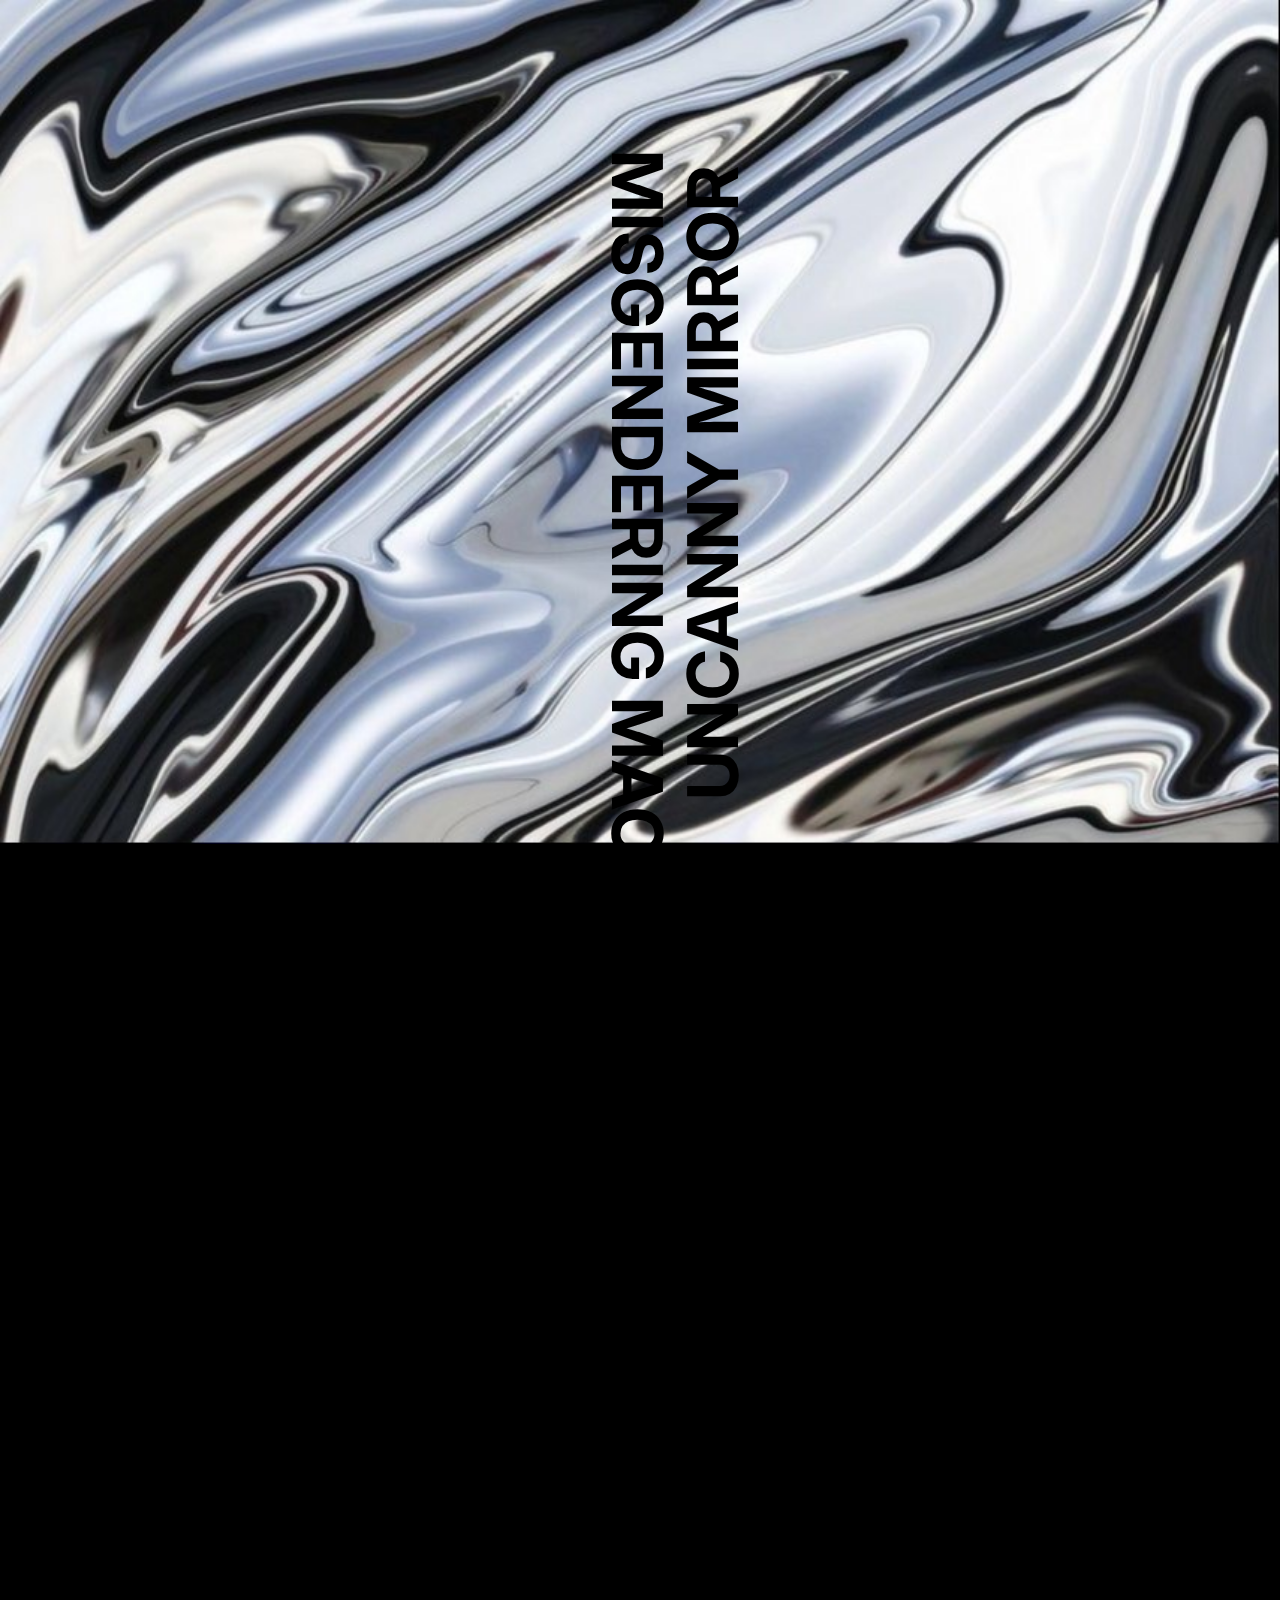
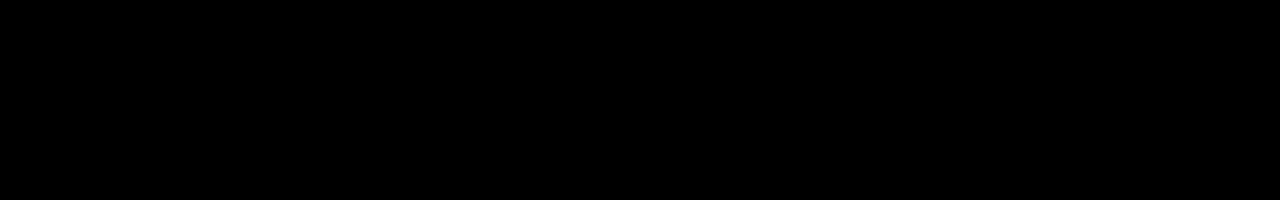
==== index.html @ ec5fb55e "nacha" ====
<!DOCTYPE html>
<html>
<head>
	<meta charset="utf-8">
	<title>M02-G02</title>
	<link rel="stylesheet" href="style.css">
	<link rel="preconnect" href="https://fonts.googleapis.com">
	<link rel="preconnect" href="https://fonts.gstatic.com" crossorigin>
	<link href="https://fonts.googleapis.com/css2?family=Inter:wght@800&display=swap" rel="stylesheet">
</head>

<body>
	
<header>
<div class="portada">
	<h1 class="rotate1" id="UNCANNY-MIRROR">UNCANNY MIRROR</h1>
	<h1 class="rotate2" id="MISGENDERING-MACHINES">MISGENDERING MACHINES</h1>
</div>
</header>
<main>

<div class="cuerpo1"></div>

</main>
<footer>
	
</footer>
</body>

</html>
---- style.css ----
* {
	margin: 0;
	padding: 0;
	box-sizing: border-box;
	background-color:black;
}

.video-fondo {
  position: fixed;
  top: 0;
  left: 0;
  width: 100%;
  height: 100%;
  object-fit: cover;
  z-index: -1;
}

.portada {
	width: 100%;
	position: relative;
	height: 150vh;
	background-image: url("img/fondo.jpg");
    background-attachment: fixed;
    background-repeat: no-repeat;
    background-size: 100%;
}

.portada h1 {
	padding: 30px;
	font-family: 'Inter', sans-serif;
	font-size: 70px;
	position: absolute;
	top: 50%;
	left: 50%;
	transform: translate(-50%, -50%);
	white-space: nowrap;
	writing-mode: vertical-rl;
	color: black;
	background-color: transparent;
}

.rotate1 {
	padding-left:40px;
}

#UNCANNY-MIRROR{
	transform: rotate(-180deg);
	text-align: right;
	top: 10%;
	left: 50%;
}

.rotate2 {
	padding-right:100px;
	}

#MISGENDERING-MACHINES{
	top: 45%;
	left: 50%;
	display: flex;
	flex-direction: column;
	padding-left:0px;
	padding-right:5px;
}

.cuerpo1 {
	width:auto;
	height:50vh;
}
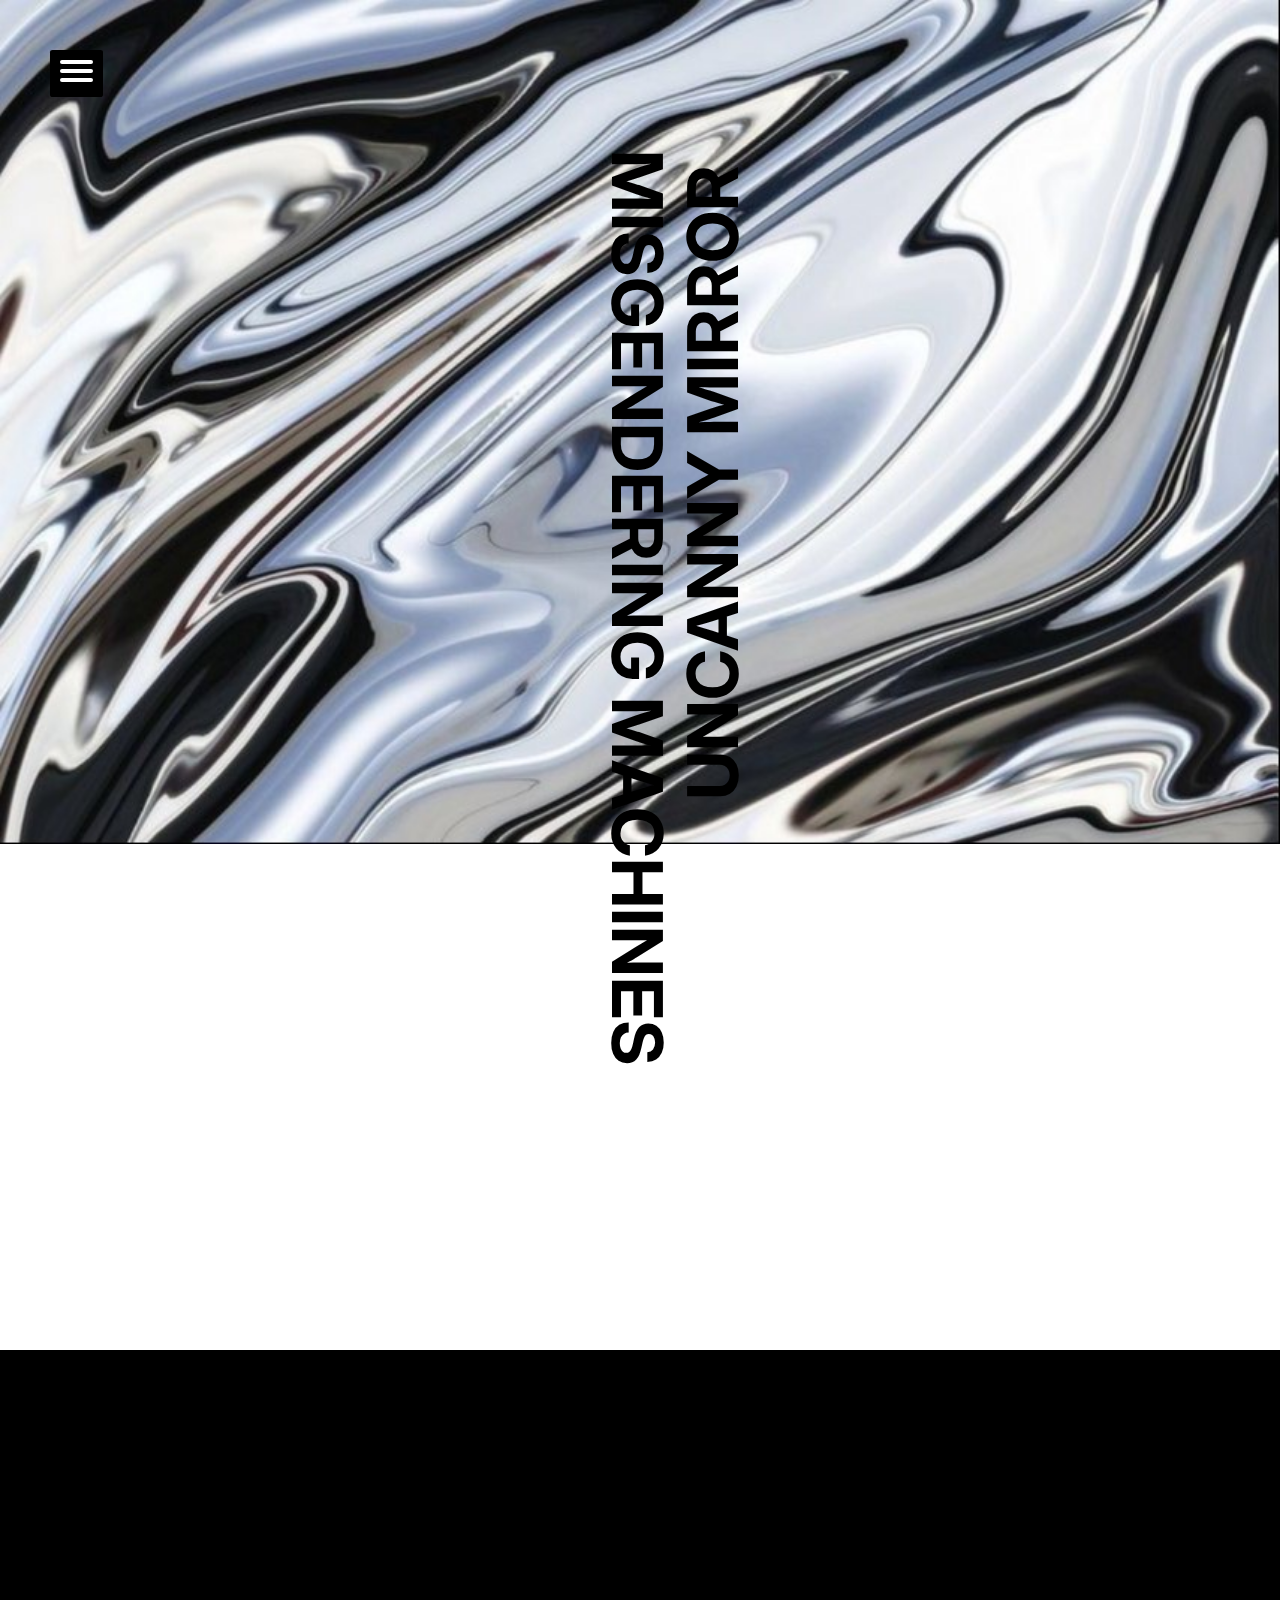
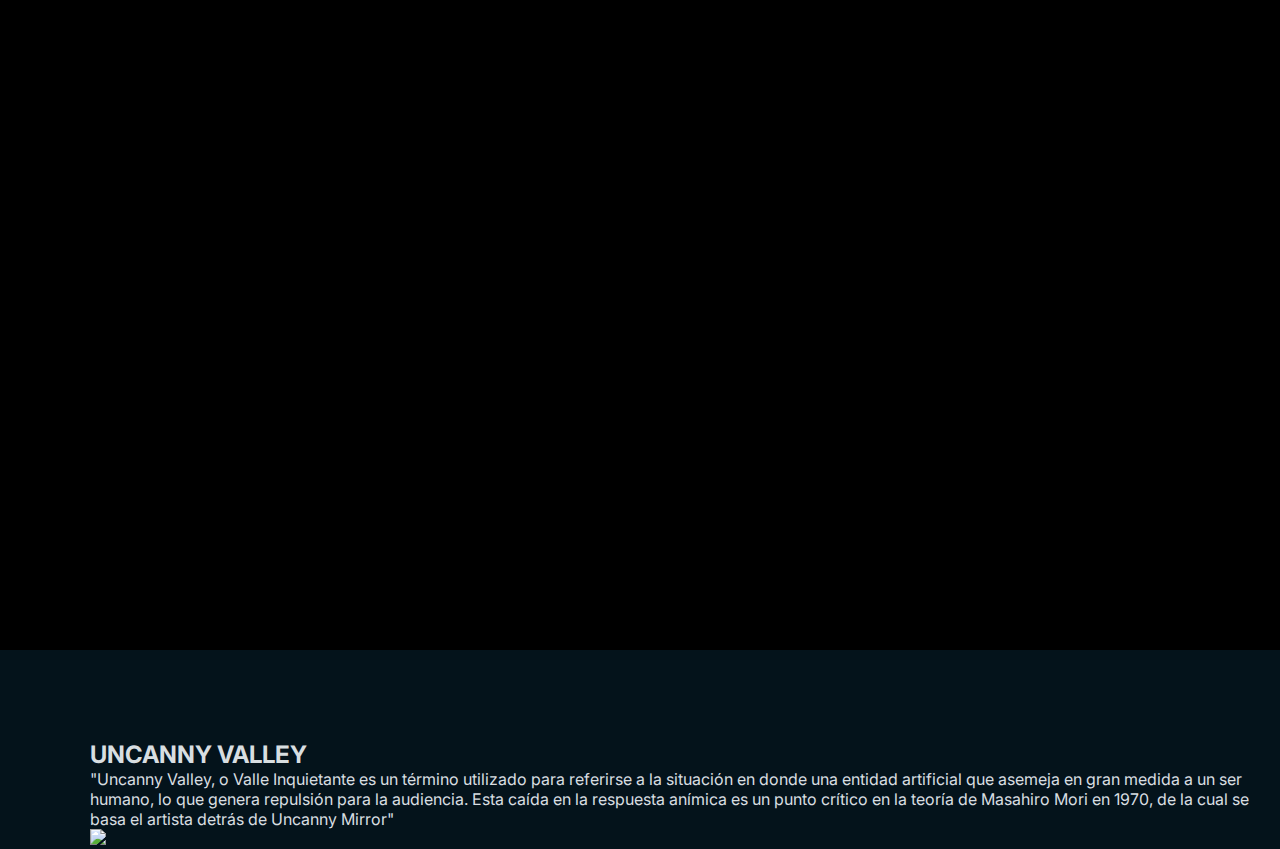
==== commit 900eb68f: "Magdalena Mira" ====
--- a/index.html
+++ b/index.html
@@ -10,17 +10,64 @@
 </head>
 
 <body>
-	
+	<!--    Made by Erik Terwan    -->
+<!--   24th of November 2015   -->
+<!--        MIT License        -->
+<nav role="navigation">
+  <div id="menuToggle">
+    <!--
+    A fake / hidden checkbox is used as click reciever,
+    so you can use the :checked selector on it.
+    -->
+    <input type="checkbox" />
+    
+    <!--
+    Some spans to act as a hamburger.
+    
+    They are acting like a real hamburger,
+    not that McDonalds stuff.
+    -->
+    <span></span>
+    <span></span>
+    <span></span>
+    
+    <!--
+    Too bad the menu has to be inside of the button
+    but hey, it's pure CSS magic.
+    -->
+    <ul id="menu">
+      <a href="#"><li>Home</li></a>
+      <a href="#"><li>About</li></a>
+      <a href="#"><li>Info</li></a>
+      <a href="#"><li>Contact</li></a>
+      <a href="https://erikterwan.com/" target="_blank"><li>Show me more</li></a>
+    </ul>
+  </div>
+</nav>
 <header>
 <div class="portada">
 	<h1 class="rotate1" id="UNCANNY-MIRROR">UNCANNY MIRROR</h1>
 	<h1 class="rotate2" id="MISGENDERING-MACHINES">MISGENDERING MACHINES</h1>
 </div>
+
+<div class="contenedor-video">
+  <iframe src="https://player.vimeo.com/video/336559940?h=6530c569d2" frameborder="0" allow="autoplay; fullscreen; picture-in-picture" allowfullscreen id="videoabajoportada"></iframe>
+  <p><a href="https://vimeo.com/336559940"></a><a href="https://vimeo.com/onkaos"></a><a href="https://vimeo.com"></a></p>
+</div>
+
 </header>
 <main>
 
 <div class="cuerpo1"></div>
 
+<div class="uncannyvalley">
+  <h2>UNCANNY VALLEY</h2>
+  <p> "Uncanny Valley, o Valle Inquietante es un término utilizado para referirse a la situación en donde una entidad artificial que asemeja en gran medida a un ser humano, lo que genera repulsión para la audiencia. Esta caída en la respuesta anímica es un punto crítico en la teoría de Masahiro Mori en 1970, de la cual se basa el artista detrás de Uncanny Mirror"</p>
+
+
+<img src="C:\Users\Hogar\Desktop\m02-g2\img/graf.png">
+</div>
+  
 </main>
 <footer>
 	
--- a/style.css
+++ b/style.css
@@ -2,17 +2,176 @@
 	margin: 0;
 	padding: 0;
 	box-sizing: border-box;
-	background-color:black;
-}
-
-.video-fondo {
+	width:auto;
+	height:auto;
+}
+
+/*
+ * Made by Erik Terwan
+ * 24th of November 2015
+ * MIT License
+ *
+ *
+ * If you are thinking of using this in
+ * production code, beware of the browser
+ * prefixes.
+ */
+
+body
+{
+  
+  /* make it look decent enough */
+  font-family: 'Inter', sans-serif;
+  padding:0px;
+  margin:0px;
+}
+
+#menuToggle
+{
+  display: block;
   position: fixed;
-  top: 0;
-  left: 0;
-  width: 100%;
-  height: 100%;
-  object-fit: cover;
-  z-index: -1;
+  background-color: black;
+  padding:10px;
+  border-radius: 5%;
+  top: 50px;
+  left: 50px;
+  
+  z-index: 1;
+  
+  -webkit-user-select: none;
+  user-select: none;
+}
+
+#menuToggle a
+{
+  text-decoration: none;
+  color: #232323;
+  
+  transition: color 0.3s ease;
+}
+
+#menuToggle a:hover
+{
+  color: tomato;
+}
+
+
+#menuToggle input
+{
+  display: block;
+  width: 40px;
+  height: 32px;
+  position: absolute;
+  top: -7px;
+  left: -5px;
+  
+  cursor: pointer;
+  
+  opacity: 0; /* hide this */
+  z-index: 2; /* and place it over the hamburger */
+  
+  -webkit-touch-callout: none;
+}
+
+/*
+ * Just a quick hamburger
+ */
+#menuToggle span
+{
+  display: block;
+  width: 33px;
+  height: 4px;
+  margin-bottom: 5px;
+  position: relative;
+  
+  background: white;
+  border-radius: 3px;
+  
+  z-index: 1;
+  
+  transform-origin: 4px 0px;
+  
+  transition: transform 0.5s cubic-bezier(0.77,0.2,0.05,1.0),
+              background 0.5s cubic-bezier(0.77,0.2,0.05,1.0),
+              opacity 0.55s ease;
+}
+
+#menuToggle span:first-child
+{
+  transform-origin: 0% 0%;
+}
+
+#menuToggle span:nth-last-child(2)
+{
+  transform-origin: 0% 100%;
+}
+
+/* 
+ * Transform all the slices of hamburger
+ * into a crossmark.
+ */
+#menuToggle input:checked ~ span
+{
+  opacity: 1;
+  transform: rotate(45deg) translate(-2px, -1px);
+  background: white;
+}
+
+/*
+ * But let's hide the middle one.
+ */
+#menuToggle input:checked ~ span:nth-last-child(3)
+{
+  opacity: 0;
+  transform: rotate(0deg) scale(0.2, 0.2);
+}
+
+/*
+ * Ohyeah and the last one should go the other direction
+ */
+#menuToggle input:checked ~ span:nth-last-child(2)
+{
+  transform: rotate(-45deg) translate(0, -1px);
+}
+
+/*
+ * Make this absolute positioned
+ * at the top left of the screen
+ */
+
+#menu
+{
+  position: absolute;
+  width: 500px;
+  height:auto;
+  margin: -100px 0 0 -60px;
+  padding: 50px;
+  padding-top: 125px;
+  
+  background: black;
+  list-style-type: none;
+  -webkit-font-smoothing: antialiased;
+  /* to stop flickering of text in safari */
+  
+  transform-origin: 0% 0%;
+  transform: translate(-100%, 0);
+  
+  transition: transform 0.5s cubic-bezier(0.77,0.2,0.05,1.0);
+}
+
+#menu li
+{
+  padding: 10px 0;
+  font-size: 22px;
+  color:white;
+}
+
+/*
+ * And let's slide it in from the left
+ */
+#menuToggle input:checked ~ ul
+{
+  transform: none;
 }
 
 .portada {
@@ -65,5 +224,35 @@
 
 .cuerpo1 {
 	width:auto;
-	height:50vh;
+	height:100vh;
+	background-color:black;
+}
+
+.contenedor-video {
+  margin-top: 49.5%;
+  position: absolute;
+  top: 50%;
+  left: 0;
+  width: 100%;
+  height: 100%;
+  overflow: hidden;
+}
+.contenedor-video iframe {
+  position: absolute;
+  width: 100%;
+  height: 100%;
+}
+
+.uncannyvalley {
+  background-color: #04131B;
+  float: left;
+  position: relative;
+  padding-left: 90px;
+  padding-top: 90px;
+  padding-right: 0px;
+  color: #D8DEE1;
+}
+.uncannyvaley img {
+  position: absolute;
+margin-left: 300px;
 }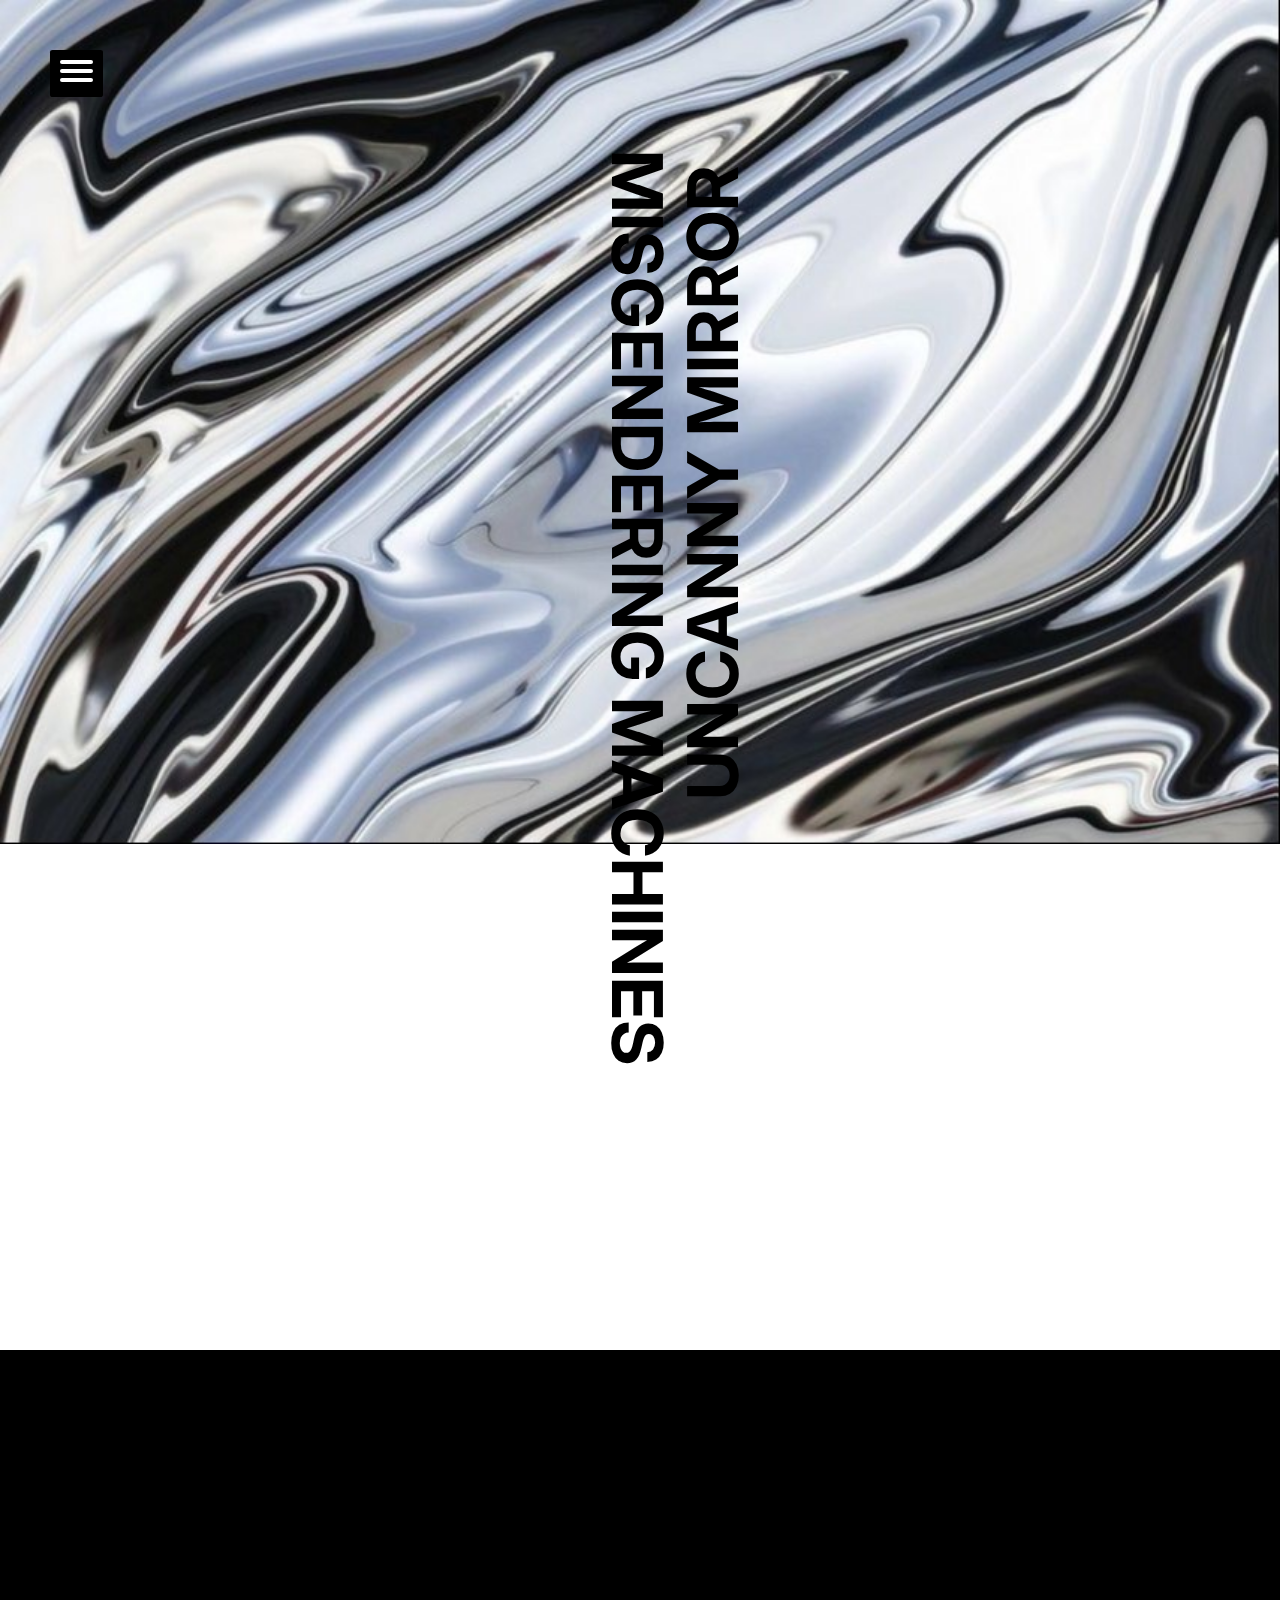
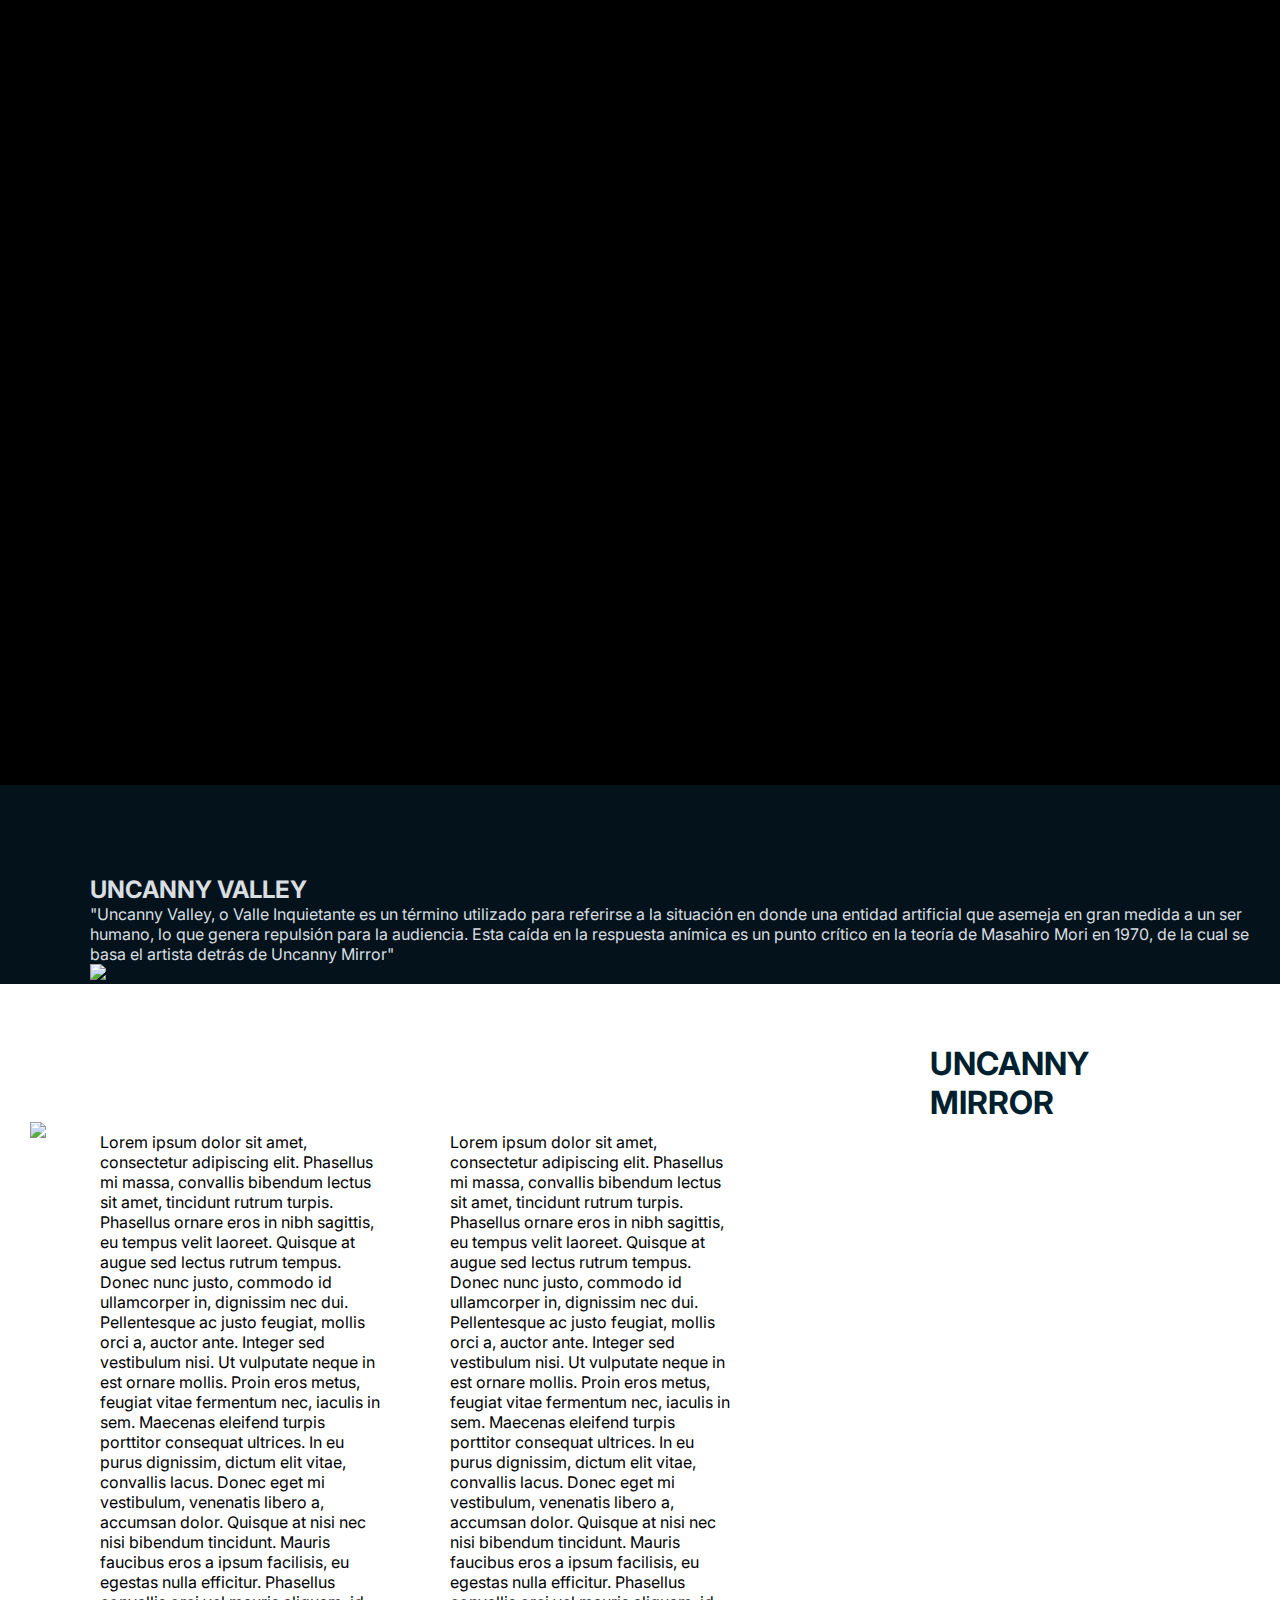
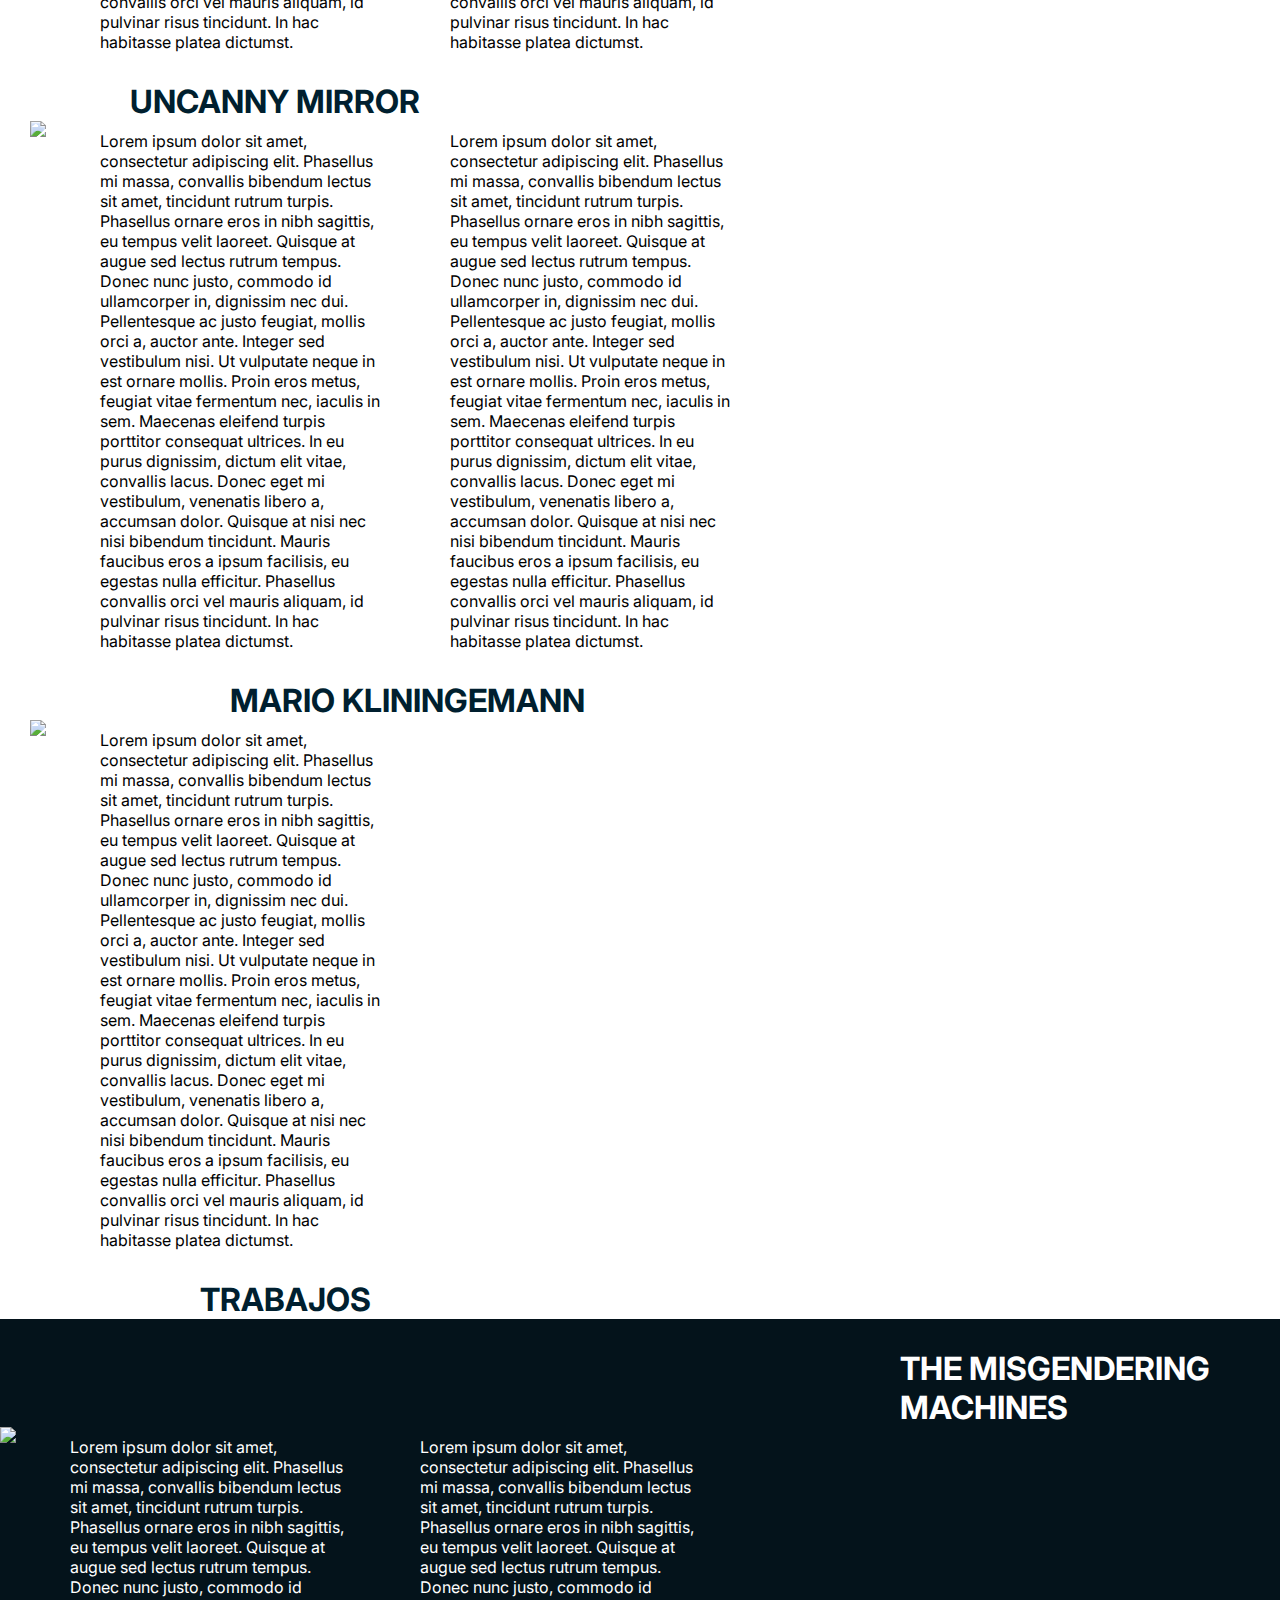
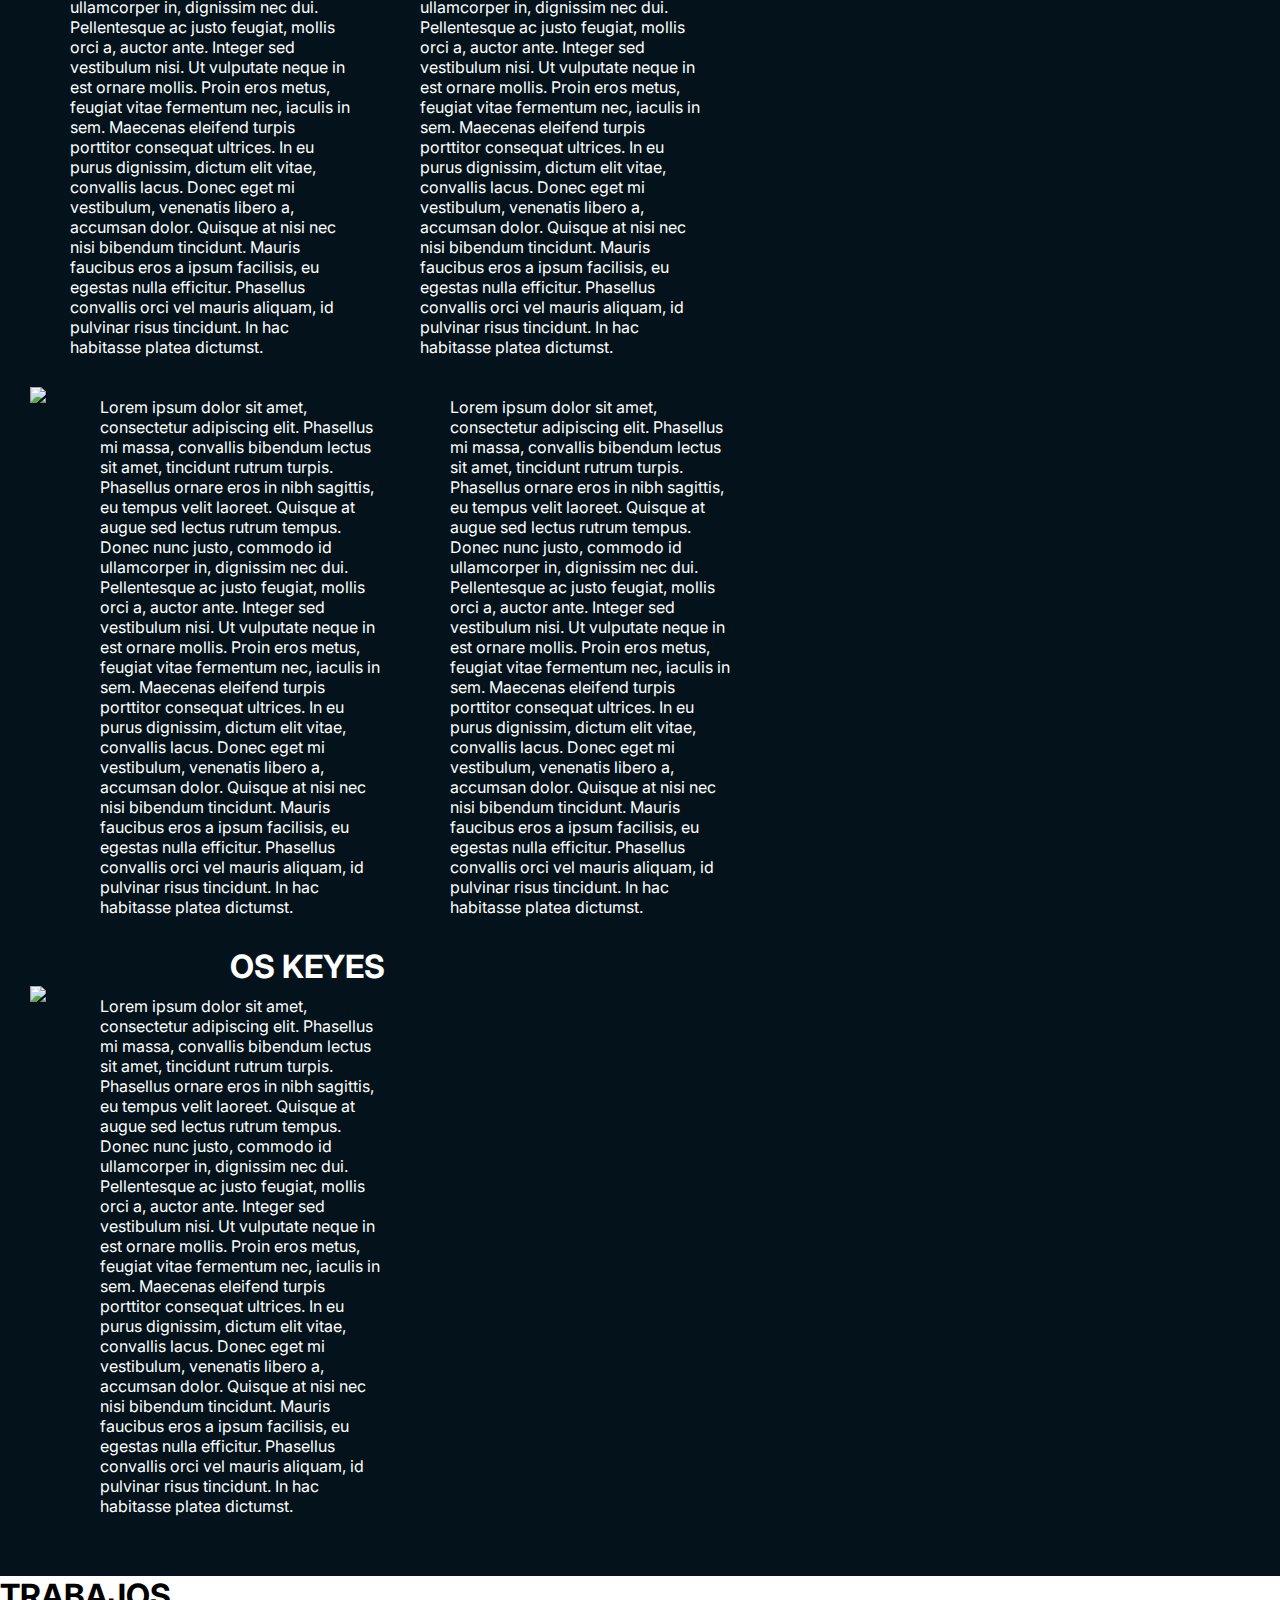
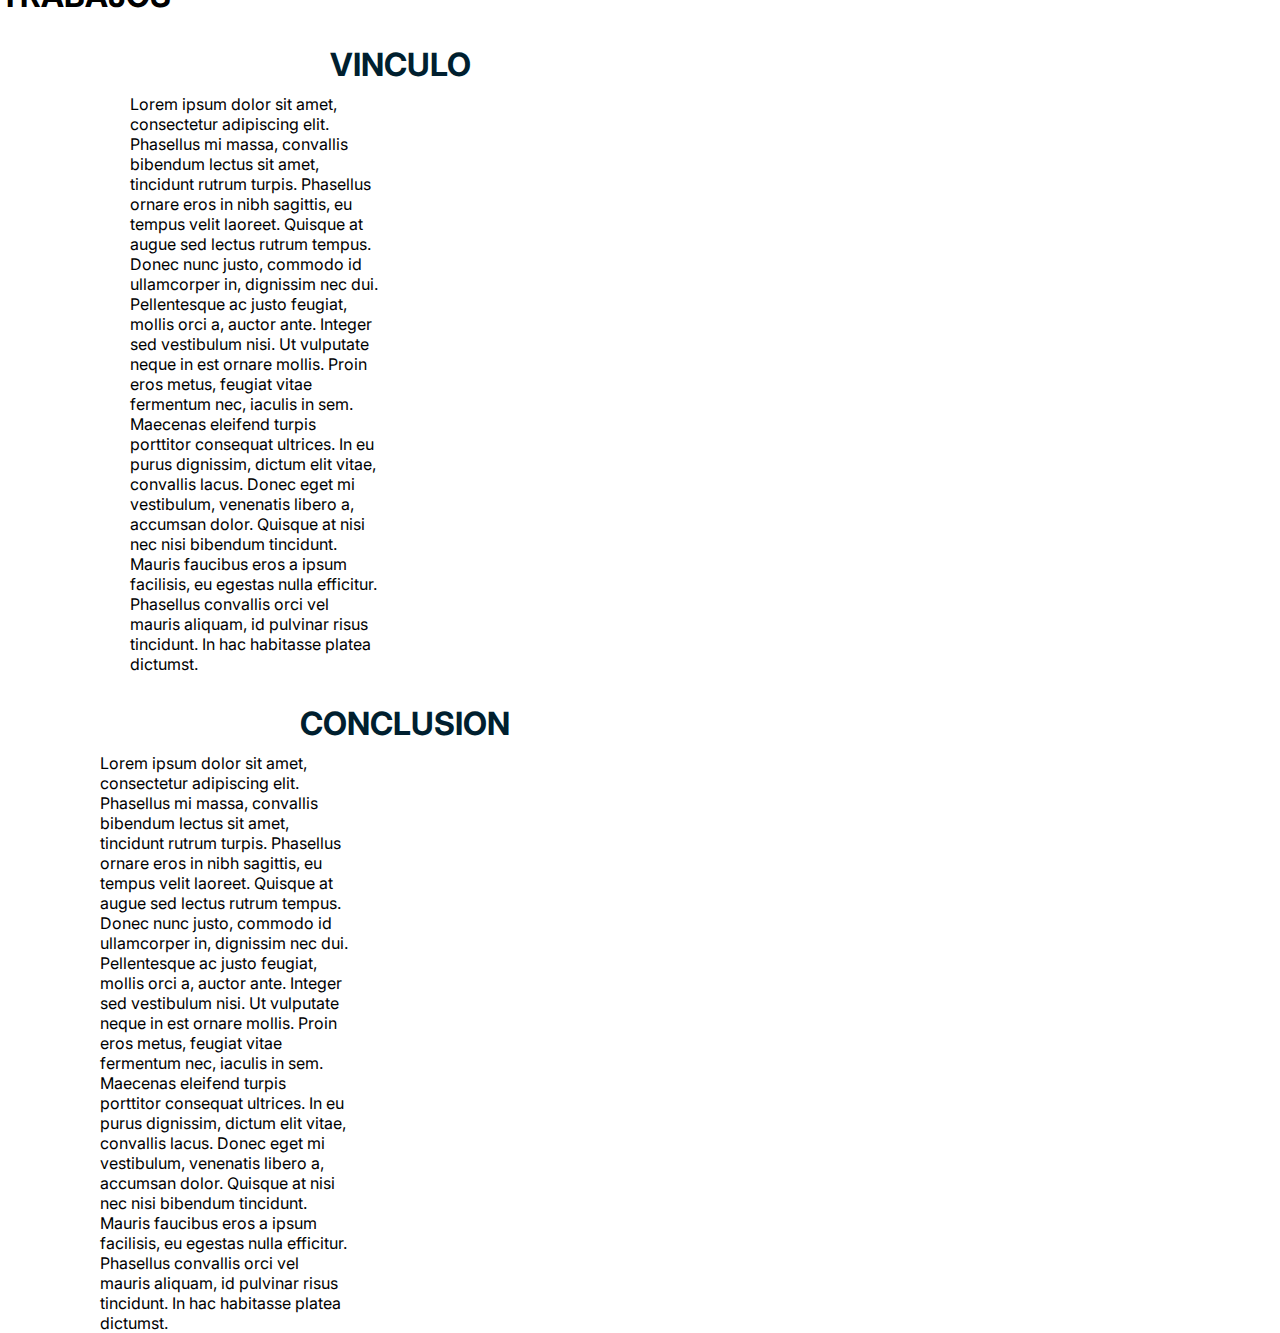
==== commit 0b507037: "Francisca Brantes" ====
--- a/index.html
+++ b/index.html
@@ -64,10 +64,136 @@
   <h2>UNCANNY VALLEY</h2>
   <p> "Uncanny Valley, o Valle Inquietante es un término utilizado para referirse a la situación en donde una entidad artificial que asemeja en gran medida a un ser humano, lo que genera repulsión para la audiencia. Esta caída en la respuesta anímica es un punto crítico en la teoría de Masahiro Mori en 1970, de la cual se basa el artista detrás de Uncanny Mirror"</p>
 
-
-<img src="C:\Users\Hogar\Desktop\m02-g2\img/graf.png">
+    <div class="imguv"></div>
+      <img src="C:\Users\Hogar\Desktop\m02-g2\img/graf.png">
+    </div>  
 </div>
   
+
+<div class="blanco">  
+    <div class="Uncanny1">
+      <div class="titulo1">
+        <h1>UNCANNY MIRROR</h1>
+      </div>
+        <div class="imagen1">
+        <img src="imagenes/">
+        </div>
+        <div class="textos">  
+          <div class="texto1">
+            Lorem ipsum dolor sit amet, consectetur adipiscing elit. Phasellus mi massa, convallis bibendum lectus sit amet, tincidunt rutrum turpis. Phasellus ornare eros in nibh sagittis, eu tempus velit laoreet. Quisque at augue sed lectus rutrum tempus. Donec nunc justo, commodo id ullamcorper in, dignissim nec dui. Pellentesque ac justo feugiat, mollis orci a, auctor ante. Integer sed vestibulum nisi. Ut vulputate neque in est ornare mollis. Proin eros metus, feugiat vitae fermentum nec, iaculis in sem. Maecenas eleifend turpis porttitor consequat ultrices. In eu purus dignissim, dictum elit vitae, convallis lacus. Donec eget mi vestibulum, venenatis libero a, accumsan dolor. Quisque at nisi nec nisi bibendum tincidunt. Mauris faucibus eros a ipsum facilisis, eu egestas nulla efficitur. Phasellus convallis orci vel mauris aliquam, id pulvinar risus tincidunt. In hac habitasse platea dictumst.
+          </div>
+          <div class="texto2">
+            Lorem ipsum dolor sit amet, consectetur adipiscing elit. Phasellus mi massa, convallis bibendum lectus sit amet, tincidunt rutrum turpis. Phasellus ornare eros in nibh sagittis, eu tempus velit laoreet. Quisque at augue sed lectus rutrum tempus. Donec nunc justo, commodo id ullamcorper in, dignissim nec dui. Pellentesque ac justo feugiat, mollis orci a, auctor ante. Integer sed vestibulum nisi. Ut vulputate neque in est ornare mollis. Proin eros metus, feugiat vitae fermentum nec, iaculis in sem. Maecenas eleifend turpis porttitor consequat ultrices. In eu purus dignissim, dictum elit vitae, convallis lacus. Donec eget mi vestibulum, venenatis libero a, accumsan dolor. Quisque at nisi nec nisi bibendum tincidunt. Mauris faucibus eros a ipsum facilisis, eu egestas nulla efficitur. Phasellus convallis orci vel mauris aliquam, id pulvinar risus tincidunt. In hac habitasse platea dictumst.
+          </div>  
+        </div>  
+    </div>
+    <div class="Uncanny2">
+      <div class="titulo2">
+        <h1>UNCANNY MIRROR</h1>
+      </div>
+        <div class="imagen2">
+        <img src="imagenes/">
+        </div>
+        <div class="textos2"> 
+          <div class="texto3">
+            Lorem ipsum dolor sit amet, consectetur adipiscing elit. Phasellus mi massa, convallis bibendum lectus sit amet, tincidunt rutrum turpis. Phasellus ornare eros in nibh sagittis, eu tempus velit laoreet. Quisque at augue sed lectus rutrum tempus. Donec nunc justo, commodo id ullamcorper in, dignissim nec dui. Pellentesque ac justo feugiat, mollis orci a, auctor ante. Integer sed vestibulum nisi. Ut vulputate neque in est ornare mollis. Proin eros metus, feugiat vitae fermentum nec, iaculis in sem. Maecenas eleifend turpis porttitor consequat ultrices. In eu purus dignissim, dictum elit vitae, convallis lacus. Donec eget mi vestibulum, venenatis libero a, accumsan dolor. Quisque at nisi nec nisi bibendum tincidunt. Mauris faucibus eros a ipsum facilisis, eu egestas nulla efficitur. Phasellus convallis orci vel mauris aliquam, id pulvinar risus tincidunt. In hac habitasse platea dictumst.
+          </div>
+          <div class="texto4">
+            Lorem ipsum dolor sit amet, consectetur adipiscing elit. Phasellus mi massa, convallis bibendum lectus sit amet, tincidunt rutrum turpis. Phasellus ornare eros in nibh sagittis, eu tempus velit laoreet. Quisque at augue sed lectus rutrum tempus. Donec nunc justo, commodo id ullamcorper in, dignissim nec dui. Pellentesque ac justo feugiat, mollis orci a, auctor ante. Integer sed vestibulum nisi. Ut vulputate neque in est ornare mollis. Proin eros metus, feugiat vitae fermentum nec, iaculis in sem. Maecenas eleifend turpis porttitor consequat ultrices. In eu purus dignissim, dictum elit vitae, convallis lacus. Donec eget mi vestibulum, venenatis libero a, accumsan dolor. Quisque at nisi nec nisi bibendum tincidunt. Mauris faucibus eros a ipsum facilisis, eu egestas nulla efficitur. Phasellus convallis orci vel mauris aliquam, id pulvinar risus tincidunt. In hac habitasse platea dictumst.
+          </div>  
+        </div>  
+    </div>
+    <div class="mario">
+      <div class="titulo3">
+        <h1>MARIO KLININGEMANN</h1>
+      </div>
+        <div class="imagen3">
+          <img src="imagenes/">
+        </div>
+
+        <div class="texto5">
+          Lorem ipsum dolor sit amet, consectetur adipiscing elit. Phasellus mi massa, convallis bibendum lectus sit amet, tincidunt rutrum turpis. Phasellus ornare eros in nibh sagittis, eu tempus velit laoreet. Quisque at augue sed lectus rutrum tempus. Donec nunc justo, commodo id ullamcorper in, dignissim nec dui. Pellentesque ac justo feugiat, mollis orci a, auctor ante. Integer sed vestibulum nisi. Ut vulputate neque in est ornare mollis. Proin eros metus, feugiat vitae fermentum nec, iaculis in sem. Maecenas eleifend turpis porttitor consequat ultrices. In eu purus dignissim, dictum elit vitae, convallis lacus. Donec eget mi vestibulum, venenatis libero a, accumsan dolor. Quisque at nisi nec nisi bibendum tincidunt. Mauris faucibus eros a ipsum facilisis, eu egestas nulla efficitur. Phasellus convallis orci vel mauris aliquam, id pulvinar risus tincidunt. In hac habitasse platea dictumst.
+        </div>
+    </div>  
+    </div class="trabajos"> 
+      <div class="titulo4">
+        <h1>TRABAJOS</h1>
+      </div>
+    </div>  
+
+</div>
+
+<div class="azul">
+    <div class="themis1">
+      <div class="titulo5">
+        <h1>THE MISGENDERING MACHINES</h1>
+      </div>
+        <div class="imagen4">
+        <img src="imagenes/">
+        </div>
+        <div class="textos3">
+          <div class="texto6">
+            Lorem ipsum dolor sit amet, consectetur adipiscing elit. Phasellus mi massa, convallis bibendum lectus sit amet, tincidunt rutrum turpis. Phasellus ornare eros in nibh sagittis, eu tempus velit laoreet. Quisque at augue sed lectus rutrum tempus. Donec nunc justo, commodo id ullamcorper in, dignissim nec dui. Pellentesque ac justo feugiat, mollis orci a, auctor ante. Integer sed vestibulum nisi. Ut vulputate neque in est ornare mollis. Proin eros metus, feugiat vitae fermentum nec, iaculis in sem. Maecenas eleifend turpis porttitor consequat ultrices. In eu purus dignissim, dictum elit vitae, convallis lacus. Donec eget mi vestibulum, venenatis libero a, accumsan dolor. Quisque at nisi nec nisi bibendum tincidunt. Mauris faucibus eros a ipsum facilisis, eu egestas nulla efficitur. Phasellus convallis orci vel mauris aliquam, id pulvinar risus tincidunt. In hac habitasse platea dictumst.
+          </div>
+          <div class="texto7">
+            Lorem ipsum dolor sit amet, consectetur adipiscing elit. Phasellus mi massa, convallis bibendum lectus sit amet, tincidunt rutrum turpis. Phasellus ornare eros in nibh sagittis, eu tempus velit laoreet. Quisque at augue sed lectus rutrum tempus. Donec nunc justo, commodo id ullamcorper in, dignissim nec dui. Pellentesque ac justo feugiat, mollis orci a, auctor ante. Integer sed vestibulum nisi. Ut vulputate neque in est ornare mollis. Proin eros metus, feugiat vitae fermentum nec, iaculis in sem. Maecenas eleifend turpis porttitor consequat ultrices. In eu purus dignissim, dictum elit vitae, convallis lacus. Donec eget mi vestibulum, venenatis libero a, accumsan dolor. Quisque at nisi nec nisi bibendum tincidunt. Mauris faucibus eros a ipsum facilisis, eu egestas nulla efficitur. Phasellus convallis orci vel mauris aliquam, id pulvinar risus tincidunt. In hac habitasse platea dictumst.
+          </div>  
+        </div>  
+    </div>
+    <div class="themis2">
+
+        <div class="imagen5">
+        <img src="imagenes/">
+        </div>
+        <div class="textos4">
+          <div class="texto8">
+            Lorem ipsum dolor sit amet, consectetur adipiscing elit. Phasellus mi massa, convallis bibendum lectus sit amet, tincidunt rutrum turpis. Phasellus ornare eros in nibh sagittis, eu tempus velit laoreet. Quisque at augue sed lectus rutrum tempus. Donec nunc justo, commodo id ullamcorper in, dignissim nec dui. Pellentesque ac justo feugiat, mollis orci a, auctor ante. Integer sed vestibulum nisi. Ut vulputate neque in est ornare mollis. Proin eros metus, feugiat vitae fermentum nec, iaculis in sem. Maecenas eleifend turpis porttitor consequat ultrices. In eu purus dignissim, dictum elit vitae, convallis lacus. Donec eget mi vestibulum, venenatis libero a, accumsan dolor. Quisque at nisi nec nisi bibendum tincidunt. Mauris faucibus eros a ipsum facilisis, eu egestas nulla efficitur. Phasellus convallis orci vel mauris aliquam, id pulvinar risus tincidunt. In hac habitasse platea dictumst.
+          </div>
+          <div class="texto9">
+            Lorem ipsum dolor sit amet, consectetur adipiscing elit. Phasellus mi massa, convallis bibendum lectus sit amet, tincidunt rutrum turpis. Phasellus ornare eros in nibh sagittis, eu tempus velit laoreet. Quisque at augue sed lectus rutrum tempus. Donec nunc justo, commodo id ullamcorper in, dignissim nec dui. Pellentesque ac justo feugiat, mollis orci a, auctor ante. Integer sed vestibulum nisi. Ut vulputate neque in est ornare mollis. Proin eros metus, feugiat vitae fermentum nec, iaculis in sem. Maecenas eleifend turpis porttitor consequat ultrices. In eu purus dignissim, dictum elit vitae, convallis lacus. Donec eget mi vestibulum, venenatis libero a, accumsan dolor. Quisque at nisi nec nisi bibendum tincidunt. Mauris faucibus eros a ipsum facilisis, eu egestas nulla efficitur. Phasellus convallis orci vel mauris aliquam, id pulvinar risus tincidunt. In hac habitasse platea dictumst.
+          </div>  
+        </div>  
+    </div>
+      <div class="oskeyes">
+        <div class="titulo7">
+          <h1>OS KEYES</h1>
+        </div>
+          <div class="imagen6">
+            <img src="imagenes/">
+          </div>
+
+          <div class="texto10">
+            Lorem ipsum dolor sit amet, consectetur adipiscing elit. Phasellus mi massa, convallis bibendum lectus sit amet, tincidunt rutrum turpis. Phasellus ornare eros in nibh sagittis, eu tempus velit laoreet. Quisque at augue sed lectus rutrum tempus. Donec nunc justo, commodo id ullamcorper in, dignissim nec dui. Pellentesque ac justo feugiat, mollis orci a, auctor ante. Integer sed vestibulum nisi. Ut vulputate neque in est ornare mollis. Proin eros metus, feugiat vitae fermentum nec, iaculis in sem. Maecenas eleifend turpis porttitor consequat ultrices. In eu purus dignissim, dictum elit vitae, convallis lacus. Donec eget mi vestibulum, venenatis libero a, accumsan dolor. Quisque at nisi nec nisi bibendum tincidunt. Mauris faucibus eros a ipsum facilisis, eu egestas nulla efficitur. Phasellus convallis orci vel mauris aliquam, id pulvinar risus tincidunt. In hac habitasse platea dictumst.
+          </div>
+    </div>  
+    </div class="trabajos2"> 
+    <h1>TRABAJOS</h1> 
+    </div>  
+    
+</div>  
+<div class="blanco2">
+
+    <div class="vinculo">
+        <div class="titulovinculo">
+          <h1>VINCULO</h1>
+        </div>
+          <div class="texto11">
+            Lorem ipsum dolor sit amet, consectetur adipiscing elit. Phasellus mi massa, convallis bibendum lectus sit amet, tincidunt rutrum turpis. Phasellus ornare eros in nibh sagittis, eu tempus velit laoreet. Quisque at augue sed lectus rutrum tempus. Donec nunc justo, commodo id ullamcorper in, dignissim nec dui. Pellentesque ac justo feugiat, mollis orci a, auctor ante. Integer sed vestibulum nisi. Ut vulputate neque in est ornare mollis. Proin eros metus, feugiat vitae fermentum nec, iaculis in sem. Maecenas eleifend turpis porttitor consequat ultrices. In eu purus dignissim, dictum elit vitae, convallis lacus. Donec eget mi vestibulum, venenatis libero a, accumsan dolor. Quisque at nisi nec nisi bibendum tincidunt. Mauris faucibus eros a ipsum facilisis, eu egestas nulla efficitur. Phasellus convallis orci vel mauris aliquam, id pulvinar risus tincidunt. In hac habitasse platea dictumst.
+          </div>
+        </div>  
+    </div>
+
+    <div class="conclusion">
+        <div class="tituloconclusion">
+          <h1>CONCLUSION</h1>
+        </div>
+          <div class="texto12">
+            Lorem ipsum dolor sit amet, consectetur adipiscing elit. Phasellus mi massa, convallis bibendum lectus sit amet, tincidunt rutrum turpis. Phasellus ornare eros in nibh sagittis, eu tempus velit laoreet. Quisque at augue sed lectus rutrum tempus. Donec nunc justo, commodo id ullamcorper in, dignissim nec dui. Pellentesque ac justo feugiat, mollis orci a, auctor ante. Integer sed vestibulum nisi. Ut vulputate neque in est ornare mollis. Proin eros metus, feugiat vitae fermentum nec, iaculis in sem. Maecenas eleifend turpis porttitor consequat ultrices. In eu purus dignissim, dictum elit vitae, convallis lacus. Donec eget mi vestibulum, venenatis libero a, accumsan dolor. Quisque at nisi nec nisi bibendum tincidunt. Mauris faucibus eros a ipsum facilisis, eu egestas nulla efficitur. Phasellus convallis orci vel mauris aliquam, id pulvinar risus tincidunt. In hac habitasse platea dictumst.
+          </div>
+        </div>
+      </div>
+
+</div>  
 </main>
 <footer>
 	
--- a/style.css
+++ b/style.css
@@ -224,7 +224,7 @@
 
 .cuerpo1 {
 	width:auto;
-	height:100vh;
+	height:115vh;
 	background-color:black;
 }
 
@@ -245,14 +245,214 @@
 
 .uncannyvalley {
   background-color: #04131B;
-  float: left;
   position: relative;
+
   padding-left: 90px;
   padding-top: 90px;
   padding-right: 0px;
   color: #D8DEE1;
 }
-.uncannyvaley img {
+.imguv {
   position: absolute;
 margin-left: 300px;
-}+padding-bottom: 30px;
+}
+
+.blanco{
+  padding-top: 30px;
+  position: relative;
+
+}
+.Uncanny1{
+  margin:30px;
+  width: 750px;
+  
+}
+.textos{
+  display: inline-flex;
+}
+.titulo1{
+  padding-left: 900px;
+  color:#001F2F;
+}
+.imagen1{
+  border-radius: 60%;
+  border-color: #001F2F;
+  width: 250px;
+  position:absolute;
+}
+.texto1{
+  padding-left:70px;
+  width:350px;
+  padding-top:10px;
+}
+.texto2{
+  padding-left:70px;
+  width:350px;
+  padding-top:10px;
+
+}
+
+.Uncanny2{
+  margin:30px;
+  width: 750px;
+  
+}
+.textos2{
+  display: inline-flex;
+}
+.titulo2{
+  padding-left: 100px;
+  color:#001F2F;
+}
+.imagen2{
+  border-radius: 60%;
+  border-color: #001F2F;
+  width: 250px;
+  position:absolute;
+}
+.texto3{
+  padding-left:70px;
+  width:350px;
+  padding-top:10px;
+}
+.texto4{
+  padding-left:70px;
+  width:350px;
+  padding-top:10px;
+
+}
+
+.mario{
+  margin:30px;
+  width: 750px;
+  
+}
+
+.titulo3{
+  padding-left: 200px;
+  color:#001F2F;
+}
+.imagen3{
+  border-radius: 60%;
+  border-color: #001F2F;
+  width: 250px;
+  position:absolute;
+}
+.texto5{
+  padding-left:70px;
+  width:350px;
+  padding-top:10px;
+}
+
+.titulo4{
+  padding-left: 200px;
+  color:#001F2F;
+}
+
+.azul{
+  background-color: #04131B;
+  padding-top: 30px;
+  padding-bottom: 30px;}
+
+.textos3{
+  display: inline-flex;
+}
+.titulo5{
+  padding-left: 900px;
+  color: white;
+}
+.imagen4{
+  border-radius: 60%;
+  border-color: #001F2F;
+  width: 250px;
+  position:absolute;
+}
+.texto6{
+  padding-left:70px;
+  width:350px;
+  padding-top:10px;
+  color: white;
+}
+.texto7{
+  padding-left:70px;
+  width:350px;
+  padding-top:10px;
+  color: white;
+
+}
+
+.themis2{
+  margin:30px;
+  width: 750px;
+  
+}
+.textos4{
+  display: inline-flex;
+}
+
+.imagen5{
+  border-radius: 60%;
+  border-color: #001F2F;
+  width: 250px;
+  position:absolute;
+}
+.texto8{
+  padding-left:70px;
+  width:350px;
+  padding-top:10px;
+  color: white;
+}
+.texto9{
+  padding-left:70px;
+  width:350px;
+  padding-top:10px;
+  color: white;
+}
+
+.oskeyes{
+  margin:30px;
+  width: 750px;
+  
+}
+
+.titulo7{
+  padding-left: 200px;
+  color:white;
+}
+.imagen6{
+  border-radius: 60%;
+  border-color: #001F2F;
+  width: 250px;
+  position:absolute;
+}
+.texto10{
+  padding-left:70px;
+  width:350px;
+  padding-top:10px;
+  color:white;
+}
+.blanco2{
+  margin:30px;
+
+}
+.titulovinculo{
+  color:#001F2F ;
+  padding-left: 300px;
+}
+.texto11{
+  padding-left:100px;
+  width:350px;
+  padding-top:10px;
+}
+
+.tituloconclusion{
+  color:#001F2F ;
+  padding-left: 300px;
+}
+
+.texto12{
+  padding-left:100px;
+  width:350px;
+  padding-top:10px;
+}
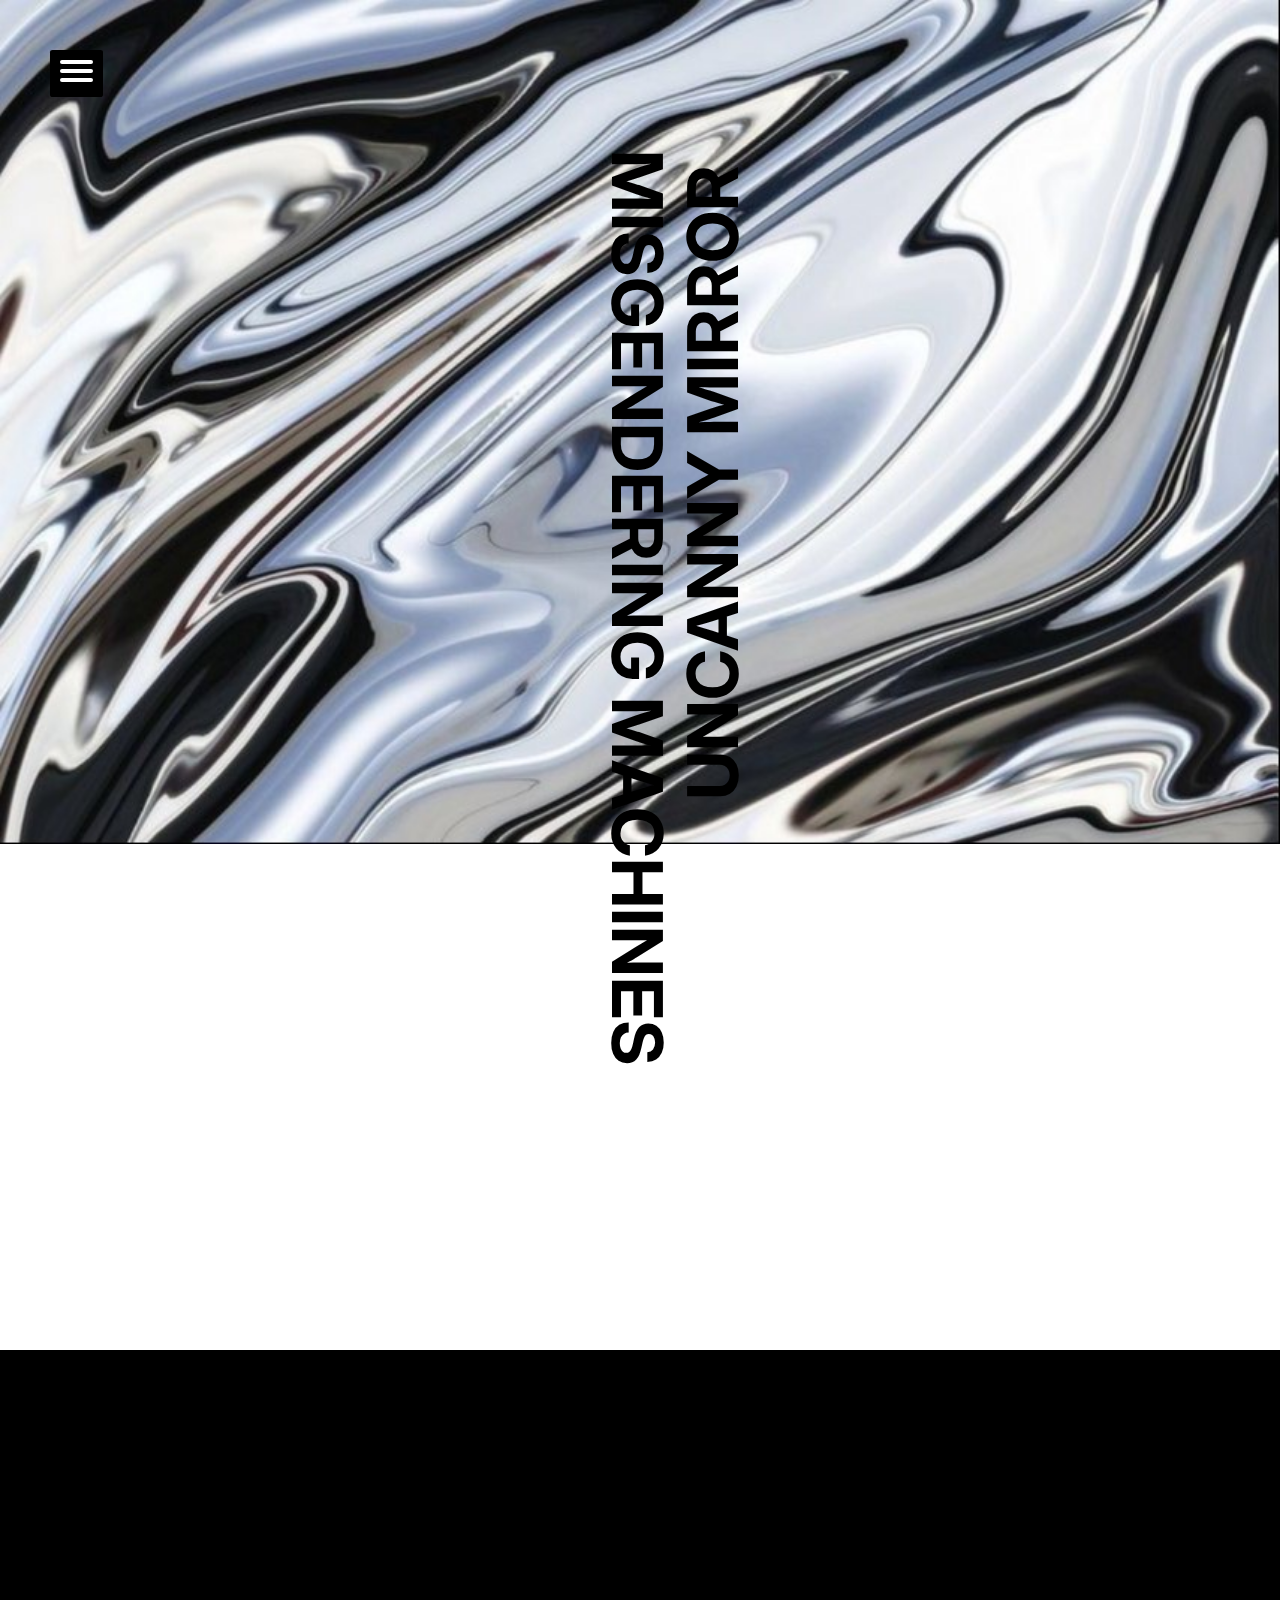
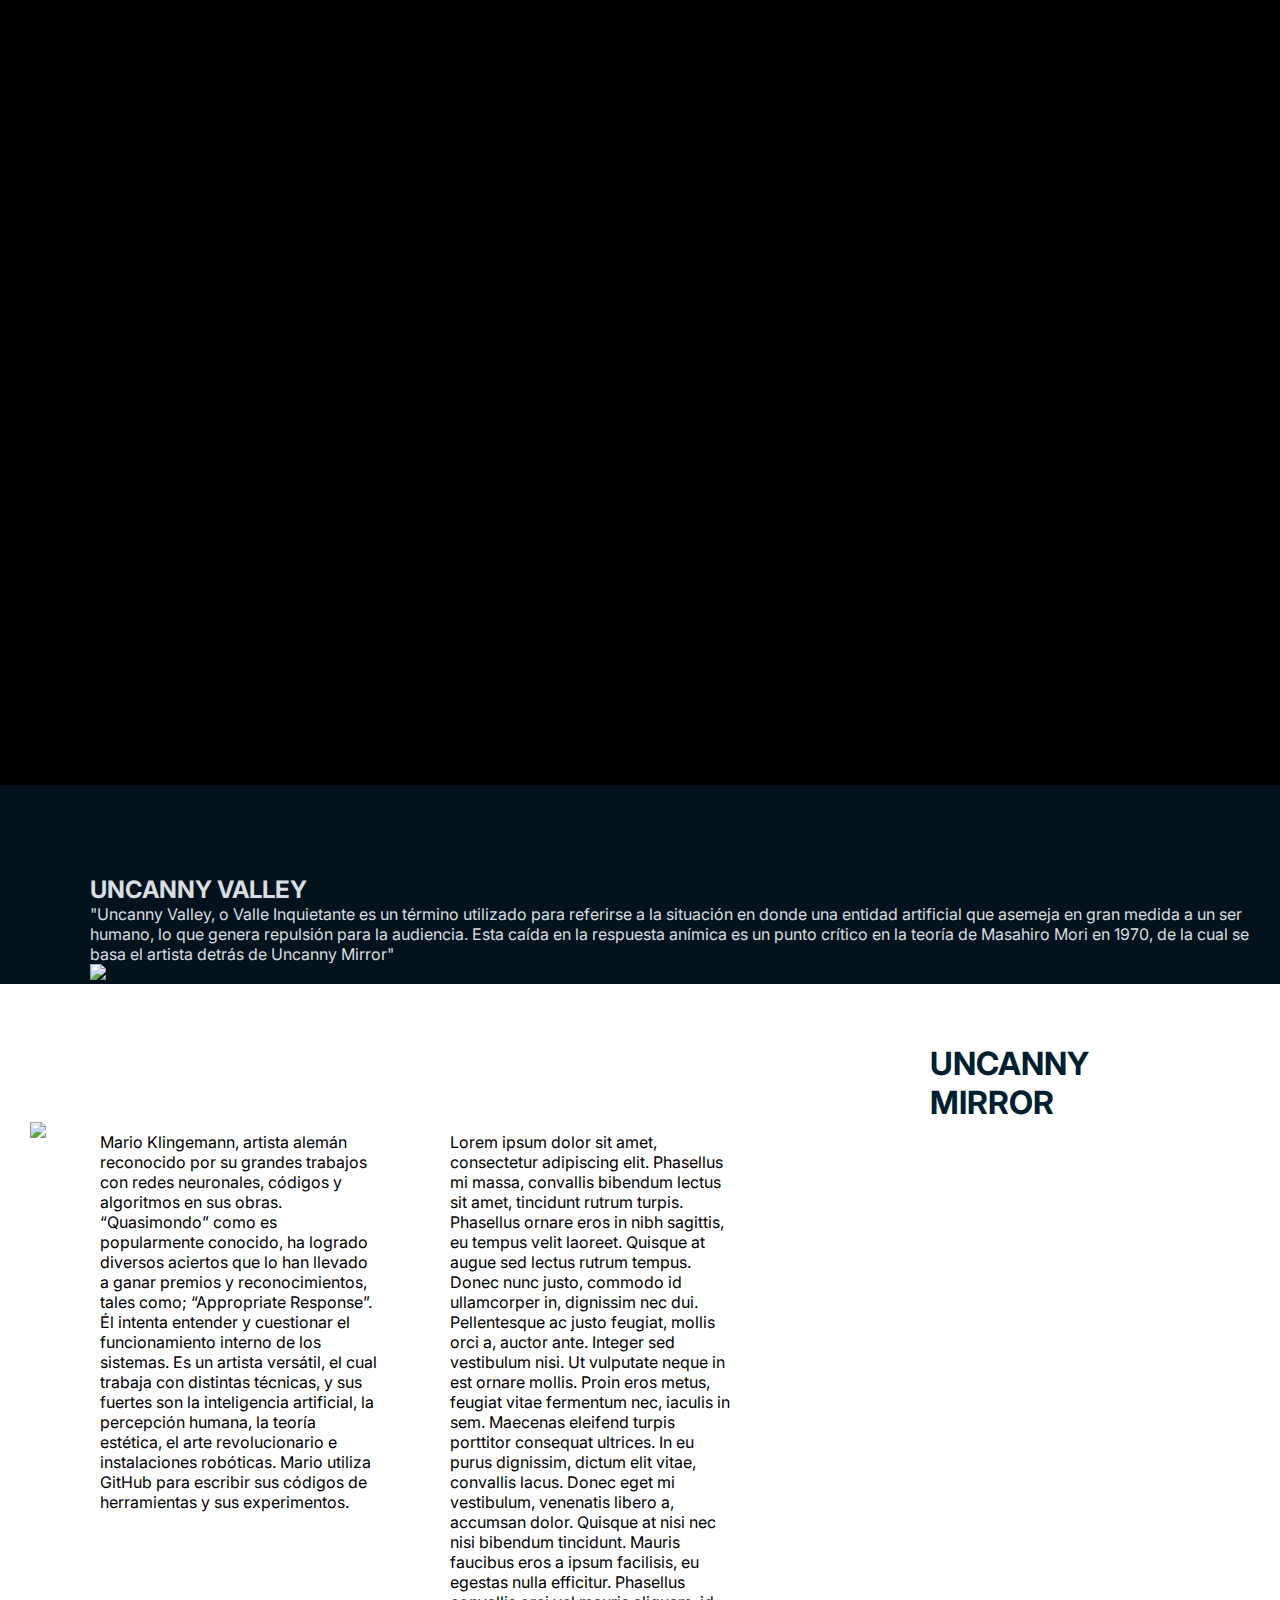
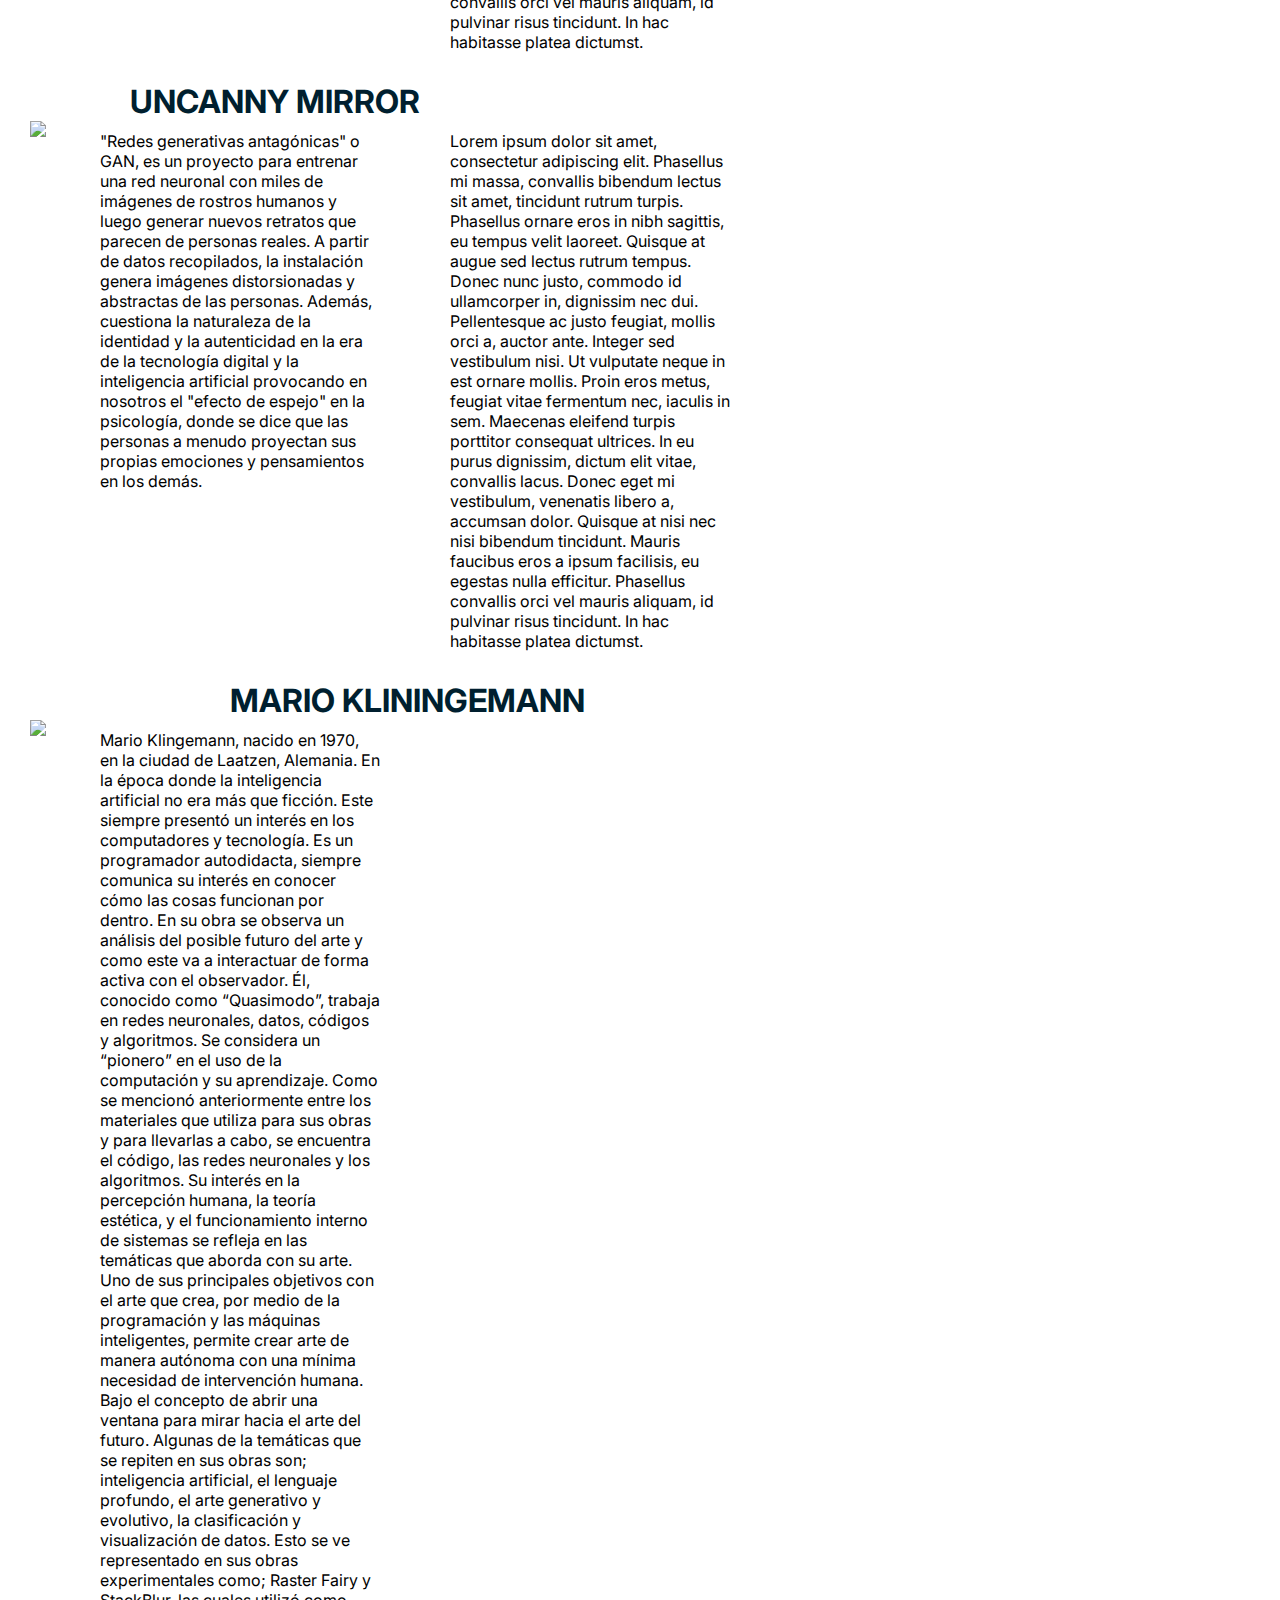
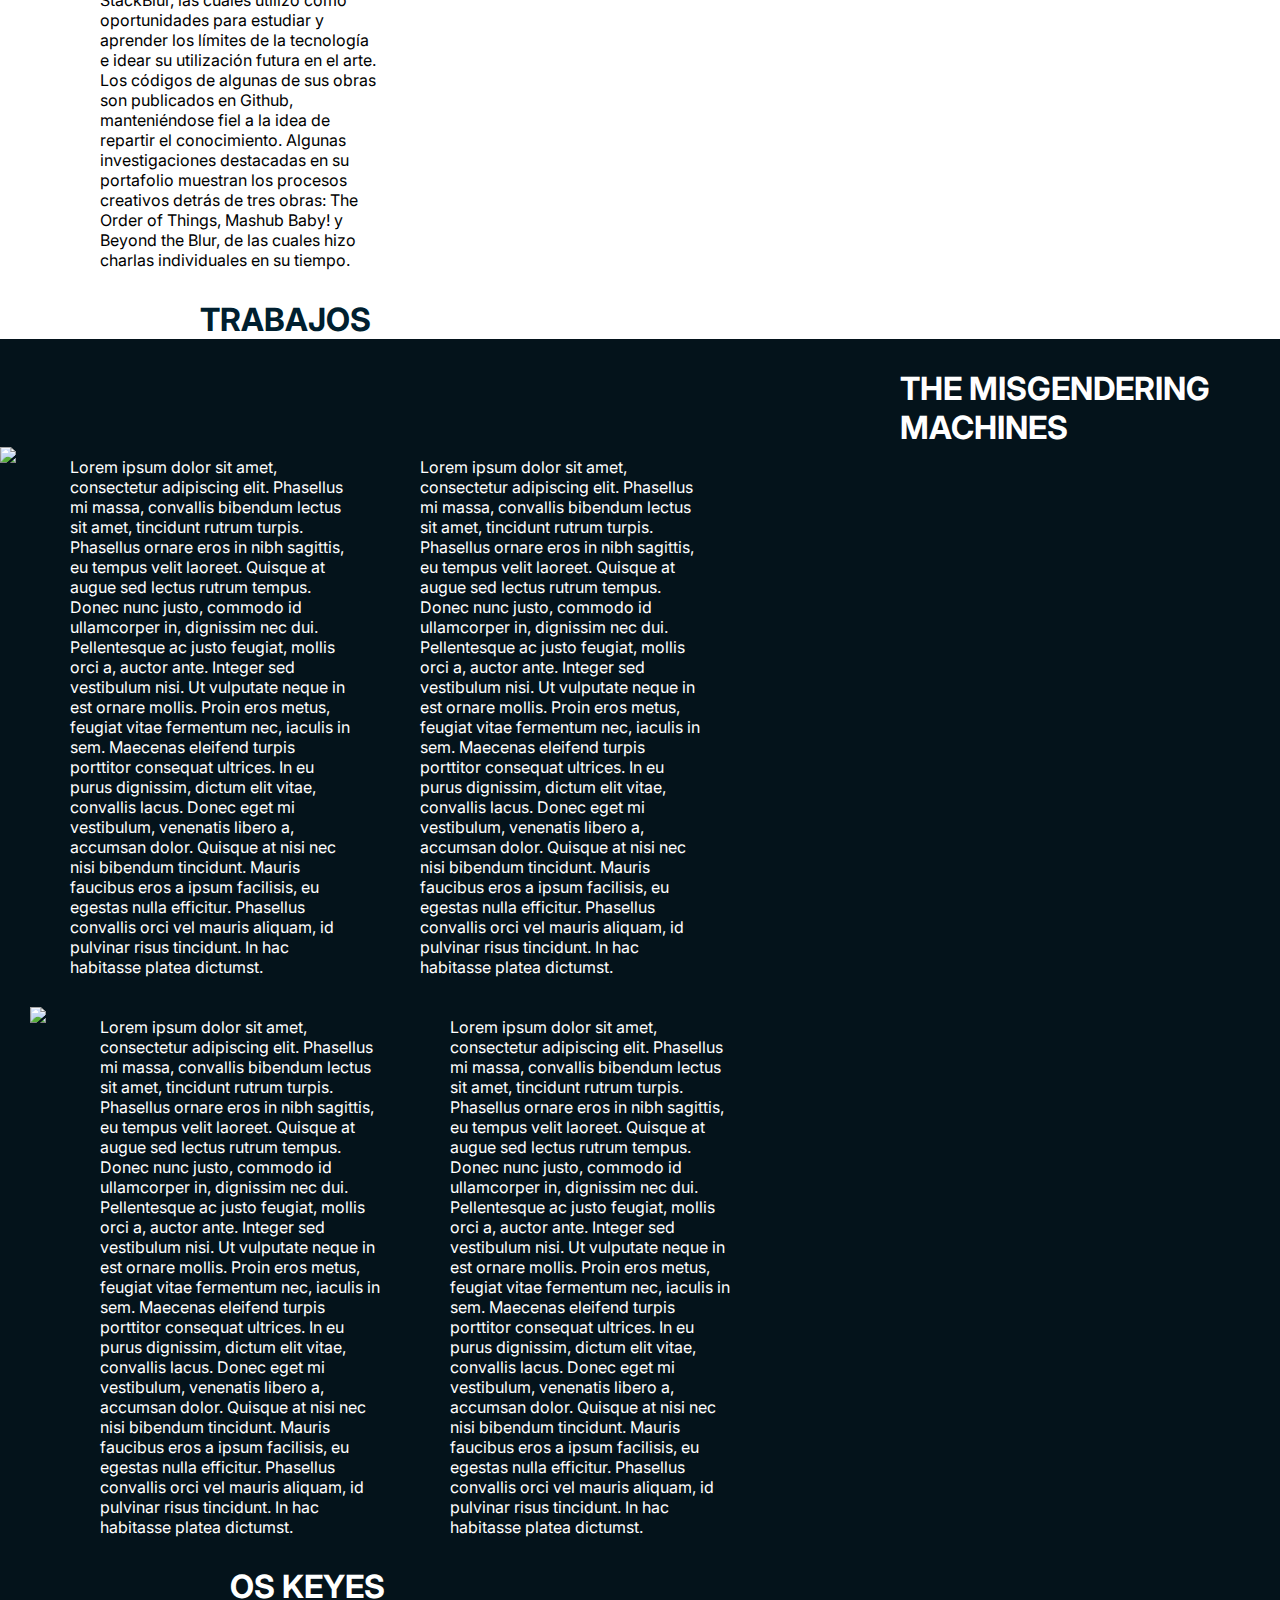
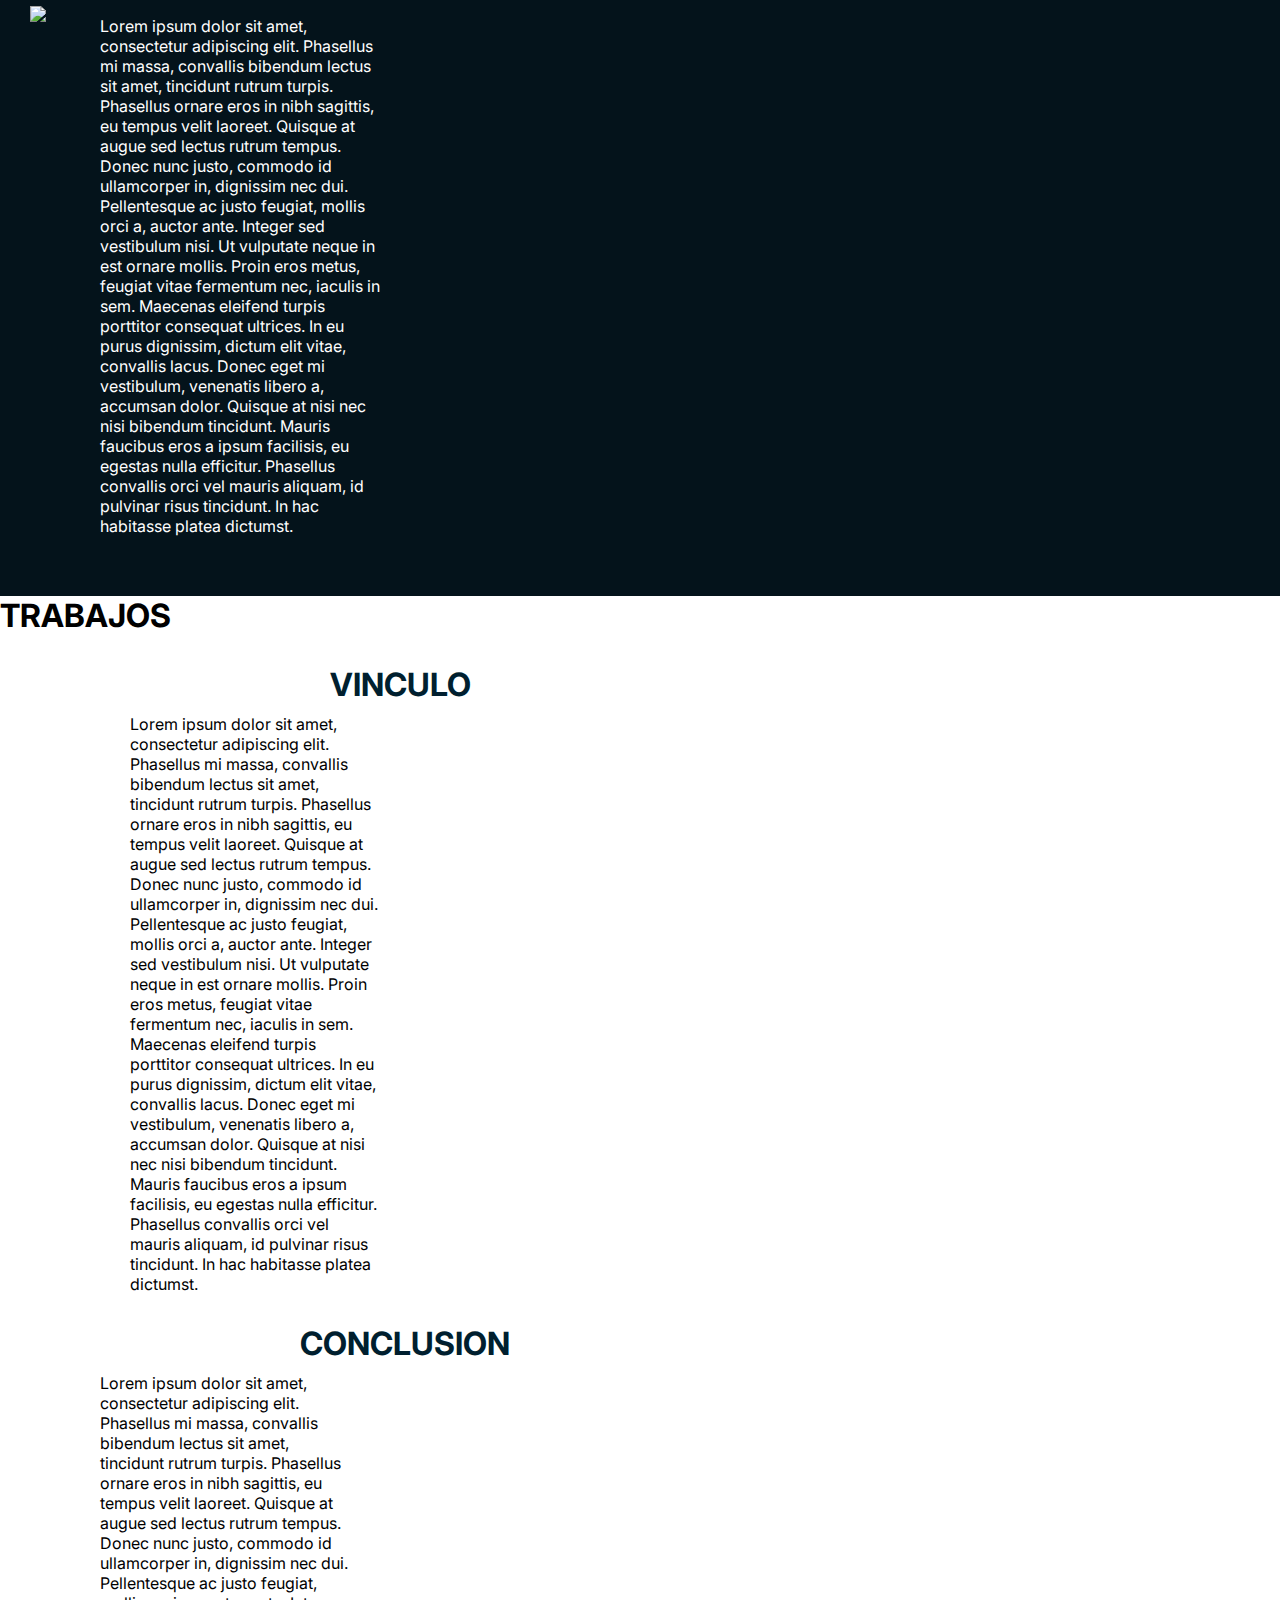
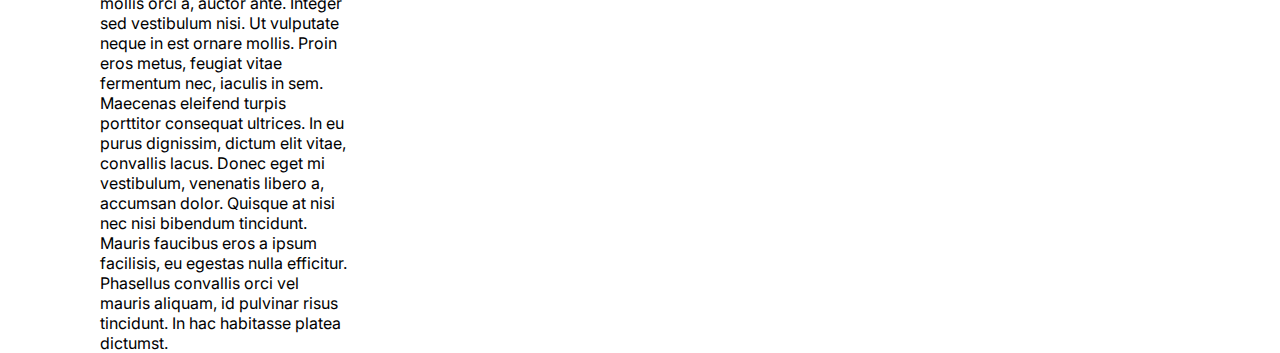
==== commit f30e4701: "parte 1 textos" ====
--- a/index.html
+++ b/index.html
@@ -80,7 +80,9 @@
         </div>
         <div class="textos">  
           <div class="texto1">
-            Lorem ipsum dolor sit amet, consectetur adipiscing elit. Phasellus mi massa, convallis bibendum lectus sit amet, tincidunt rutrum turpis. Phasellus ornare eros in nibh sagittis, eu tempus velit laoreet. Quisque at augue sed lectus rutrum tempus. Donec nunc justo, commodo id ullamcorper in, dignissim nec dui. Pellentesque ac justo feugiat, mollis orci a, auctor ante. Integer sed vestibulum nisi. Ut vulputate neque in est ornare mollis. Proin eros metus, feugiat vitae fermentum nec, iaculis in sem. Maecenas eleifend turpis porttitor consequat ultrices. In eu purus dignissim, dictum elit vitae, convallis lacus. Donec eget mi vestibulum, venenatis libero a, accumsan dolor. Quisque at nisi nec nisi bibendum tincidunt. Mauris faucibus eros a ipsum facilisis, eu egestas nulla efficitur. Phasellus convallis orci vel mauris aliquam, id pulvinar risus tincidunt. In hac habitasse platea dictumst.
+            Mario Klingemann, artista alemán reconocido por su grandes trabajos con redes neuronales, códigos y algoritmos en sus obras. “Quasimondo” como es popularmente conocido, ha logrado diversos aciertos que lo han llevado a ganar premios y reconocimientos, tales como; “Appropriate Response”.  Él intenta entender y cuestionar el funcionamiento interno de los sistemas. 
+            Es un artista versátil, el cual trabaja con distintas técnicas, y sus fuertes son la  inteligencia artificial, la percepción humana, la teoría estética, el arte revolucionario e instalaciones robóticas. Mario  utiliza GitHub para escribir sus códigos de herramientas y sus experimentos.
+
           </div>
           <div class="texto2">
             Lorem ipsum dolor sit amet, consectetur adipiscing elit. Phasellus mi massa, convallis bibendum lectus sit amet, tincidunt rutrum turpis. Phasellus ornare eros in nibh sagittis, eu tempus velit laoreet. Quisque at augue sed lectus rutrum tempus. Donec nunc justo, commodo id ullamcorper in, dignissim nec dui. Pellentesque ac justo feugiat, mollis orci a, auctor ante. Integer sed vestibulum nisi. Ut vulputate neque in est ornare mollis. Proin eros metus, feugiat vitae fermentum nec, iaculis in sem. Maecenas eleifend turpis porttitor consequat ultrices. In eu purus dignissim, dictum elit vitae, convallis lacus. Donec eget mi vestibulum, venenatis libero a, accumsan dolor. Quisque at nisi nec nisi bibendum tincidunt. Mauris faucibus eros a ipsum facilisis, eu egestas nulla efficitur. Phasellus convallis orci vel mauris aliquam, id pulvinar risus tincidunt. In hac habitasse platea dictumst.
@@ -96,7 +98,7 @@
         </div>
         <div class="textos2"> 
           <div class="texto3">
-            Lorem ipsum dolor sit amet, consectetur adipiscing elit. Phasellus mi massa, convallis bibendum lectus sit amet, tincidunt rutrum turpis. Phasellus ornare eros in nibh sagittis, eu tempus velit laoreet. Quisque at augue sed lectus rutrum tempus. Donec nunc justo, commodo id ullamcorper in, dignissim nec dui. Pellentesque ac justo feugiat, mollis orci a, auctor ante. Integer sed vestibulum nisi. Ut vulputate neque in est ornare mollis. Proin eros metus, feugiat vitae fermentum nec, iaculis in sem. Maecenas eleifend turpis porttitor consequat ultrices. In eu purus dignissim, dictum elit vitae, convallis lacus. Donec eget mi vestibulum, venenatis libero a, accumsan dolor. Quisque at nisi nec nisi bibendum tincidunt. Mauris faucibus eros a ipsum facilisis, eu egestas nulla efficitur. Phasellus convallis orci vel mauris aliquam, id pulvinar risus tincidunt. In hac habitasse platea dictumst.
+            "Redes generativas antagónicas" o GAN, es un proyecto para entrenar una red neuronal con miles de imágenes de rostros humanos y luego generar nuevos retratos que parecen de personas reales. A partir de datos recopilados, la instalación genera imágenes distorsionadas y abstractas de las personas. Además, cuestiona la naturaleza de la identidad y la autenticidad en la era de la tecnología digital y la inteligencia artificial provocando en nosotros el "efecto de espejo" en la psicología, donde se dice que las personas a menudo proyectan sus propias emociones y pensamientos en los demás.
           </div>
           <div class="texto4">
             Lorem ipsum dolor sit amet, consectetur adipiscing elit. Phasellus mi massa, convallis bibendum lectus sit amet, tincidunt rutrum turpis. Phasellus ornare eros in nibh sagittis, eu tempus velit laoreet. Quisque at augue sed lectus rutrum tempus. Donec nunc justo, commodo id ullamcorper in, dignissim nec dui. Pellentesque ac justo feugiat, mollis orci a, auctor ante. Integer sed vestibulum nisi. Ut vulputate neque in est ornare mollis. Proin eros metus, feugiat vitae fermentum nec, iaculis in sem. Maecenas eleifend turpis porttitor consequat ultrices. In eu purus dignissim, dictum elit vitae, convallis lacus. Donec eget mi vestibulum, venenatis libero a, accumsan dolor. Quisque at nisi nec nisi bibendum tincidunt. Mauris faucibus eros a ipsum facilisis, eu egestas nulla efficitur. Phasellus convallis orci vel mauris aliquam, id pulvinar risus tincidunt. In hac habitasse platea dictumst.
@@ -112,7 +114,11 @@
         </div>
 
         <div class="texto5">
-          Lorem ipsum dolor sit amet, consectetur adipiscing elit. Phasellus mi massa, convallis bibendum lectus sit amet, tincidunt rutrum turpis. Phasellus ornare eros in nibh sagittis, eu tempus velit laoreet. Quisque at augue sed lectus rutrum tempus. Donec nunc justo, commodo id ullamcorper in, dignissim nec dui. Pellentesque ac justo feugiat, mollis orci a, auctor ante. Integer sed vestibulum nisi. Ut vulputate neque in est ornare mollis. Proin eros metus, feugiat vitae fermentum nec, iaculis in sem. Maecenas eleifend turpis porttitor consequat ultrices. In eu purus dignissim, dictum elit vitae, convallis lacus. Donec eget mi vestibulum, venenatis libero a, accumsan dolor. Quisque at nisi nec nisi bibendum tincidunt. Mauris faucibus eros a ipsum facilisis, eu egestas nulla efficitur. Phasellus convallis orci vel mauris aliquam, id pulvinar risus tincidunt. In hac habitasse platea dictumst.
+          Mario Klingemann, nacido en 1970, en la ciudad de Laatzen, Alemania. En la época donde la inteligencia artificial no era más que ficción. Este siempre presentó un interés en los computadores y tecnología. Es un programador autodidacta, siempre comunica su interés en conocer cómo las cosas funcionan por dentro. En su obra se observa un análisis del posible futuro del arte y como este va a interactuar de forma activa con el observador. 
+          Él, conocido como “Quasimodo”, trabaja en redes neuronales, datos, códigos y algoritmos. Se considera un “pionero” en el uso de la computación y su aprendizaje. Como se mencionó anteriormente entre los materiales que utiliza para sus obras y para llevarlas a cabo, se encuentra el código, las redes neuronales y los algoritmos. Su interés en la percepción humana, la teoría estética, y el funcionamiento interno de sistemas se refleja en las temáticas que aborda con su arte. Uno de sus principales objetivos con el arte que crea, por medio de la programación y las máquinas inteligentes, permite crear arte de manera autónoma con una mínima necesidad de intervención humana. Bajo el concepto de abrir una ventana para mirar hacia el arte del futuro.   
+          Algunas de la temáticas que se repiten en sus obras son; inteligencia artificial, el lenguaje profundo, el arte generativo y evolutivo, la clasificación y visualización de datos. Esto se ve representado en sus obras experimentales como; Raster Fairy y StackBlur, las cuales utilizó como oportunidades para estudiar y aprender los límites de la tecnología e idear su utilización futura en el arte.
+          Los códigos de algunas de sus obras son publicados en Github, manteniéndose fiel a la idea de repartir el conocimiento.
+          Algunas investigaciones destacadas en su portafolio muestran los procesos creativos detrás de tres obras: The Order of Things, Mashub Baby! y Beyond the Blur, de las cuales hizo charlas individuales en su tiempo.
         </div>
     </div>  
     </div class="trabajos"> 
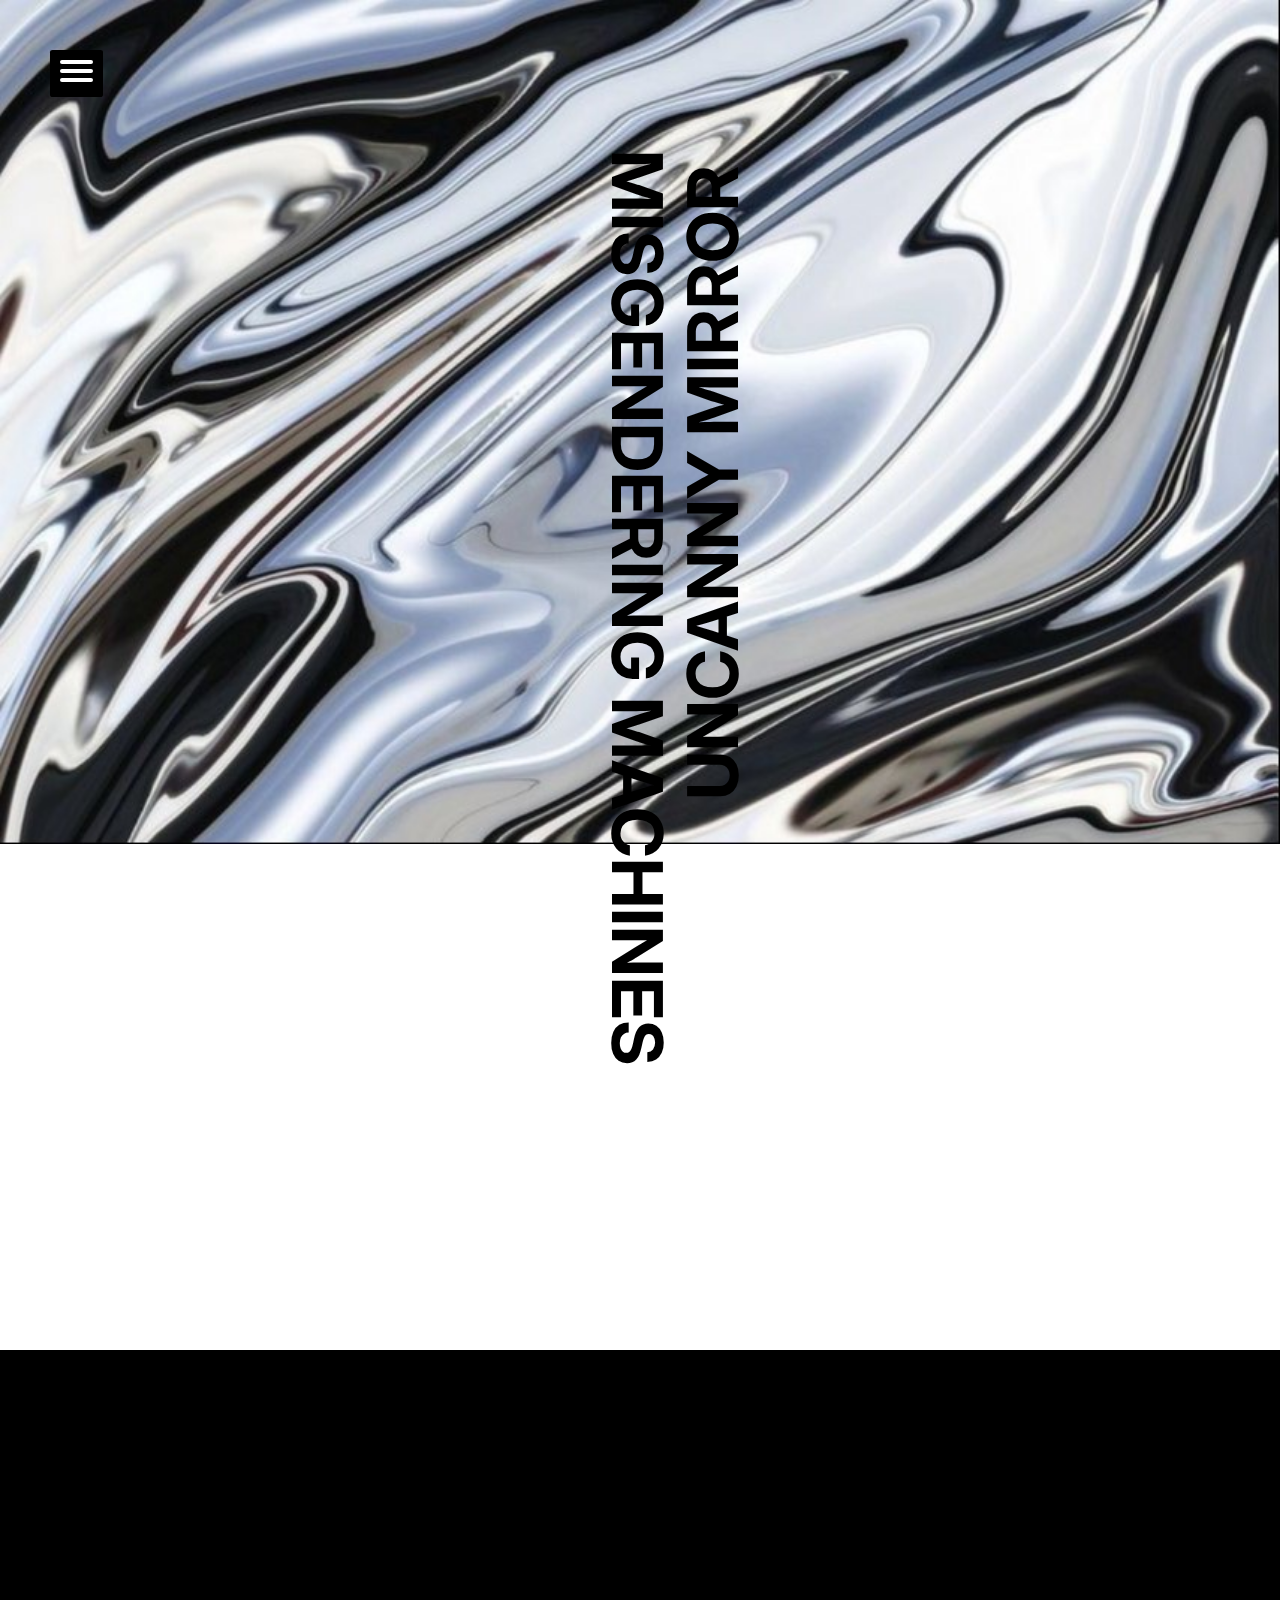
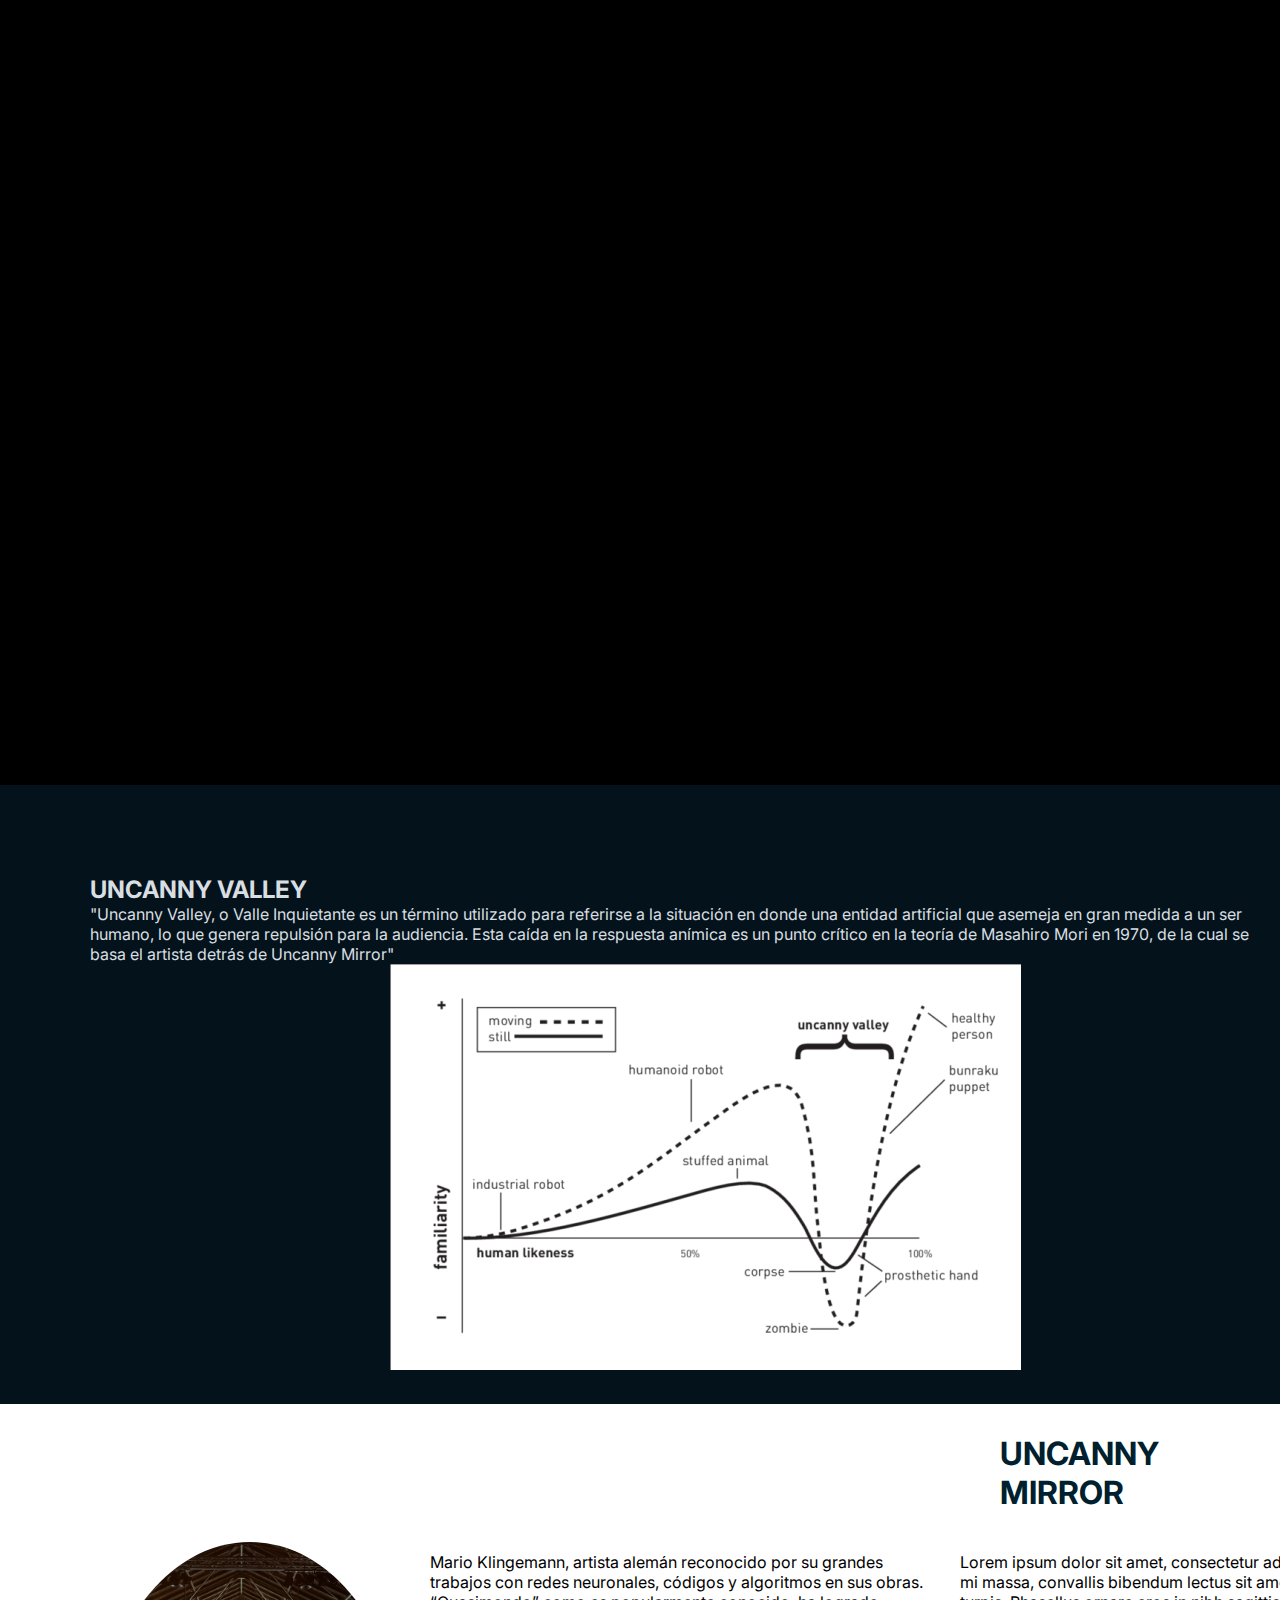
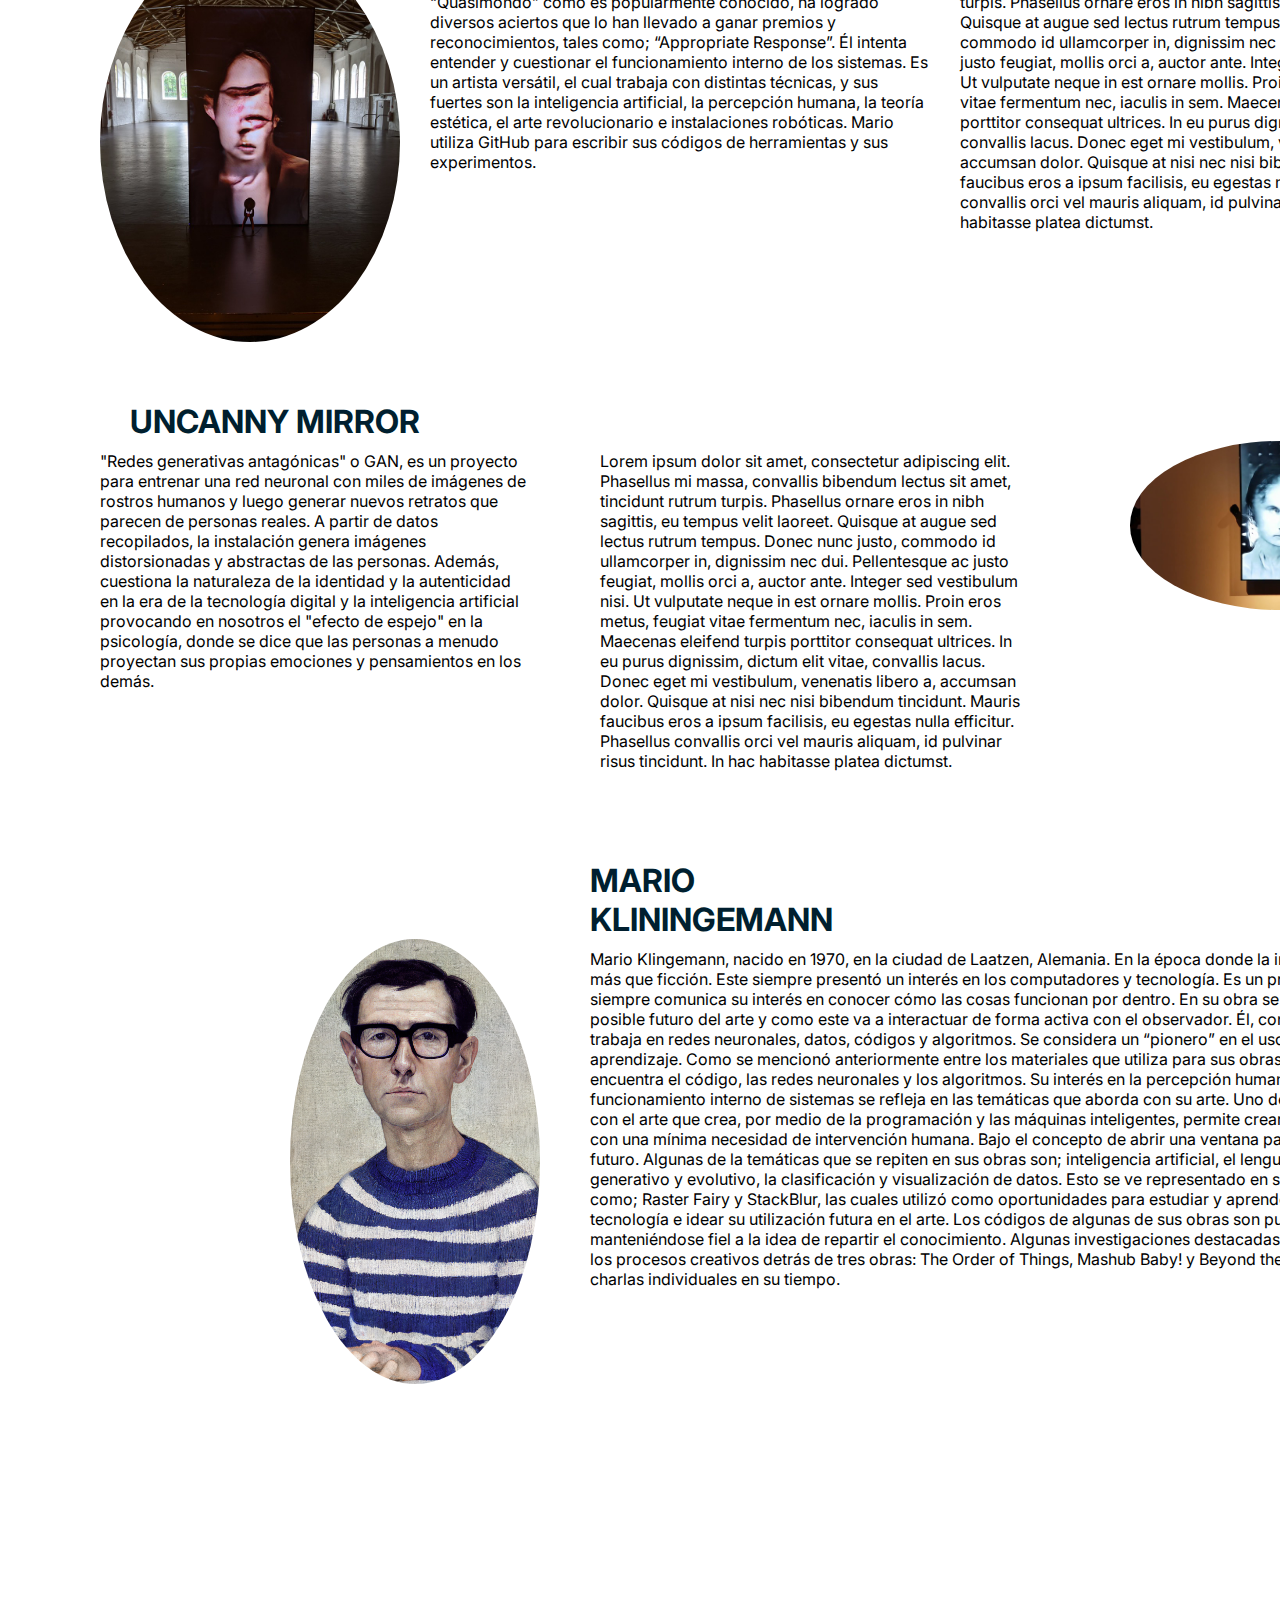
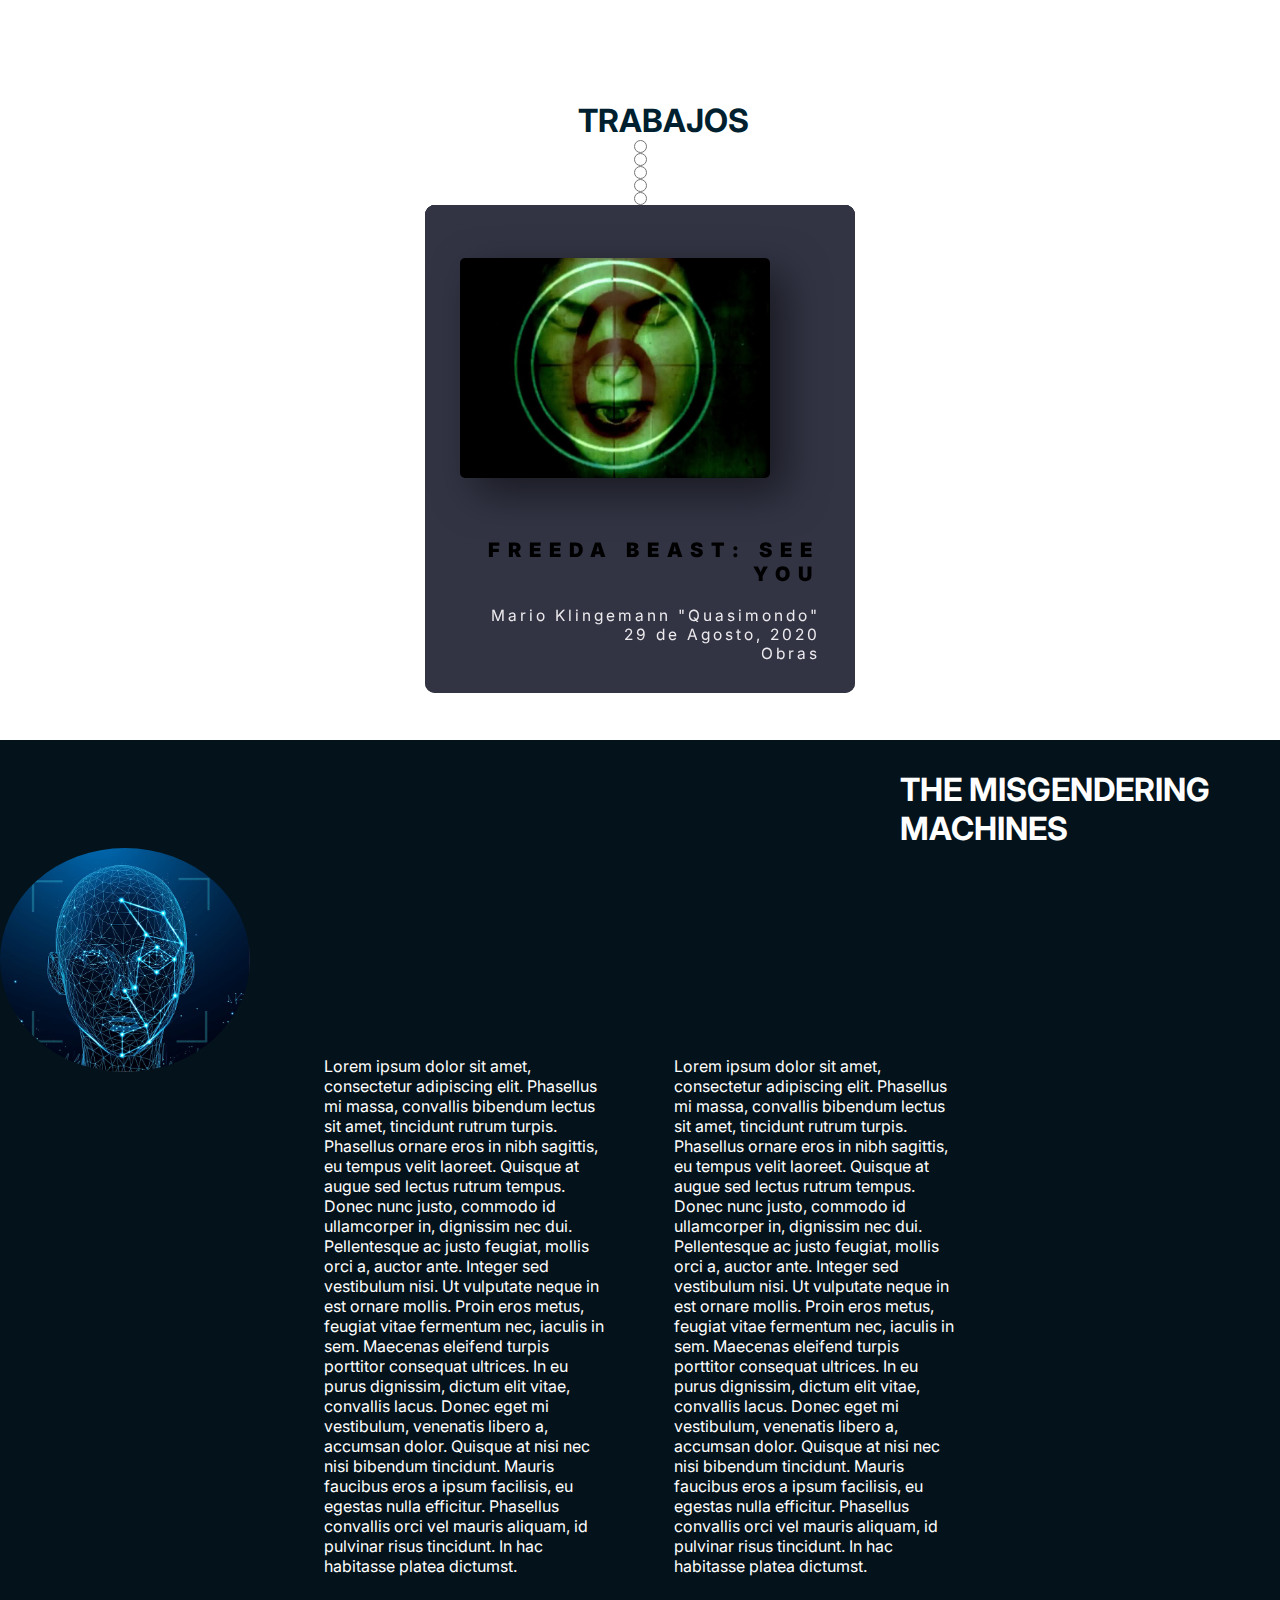
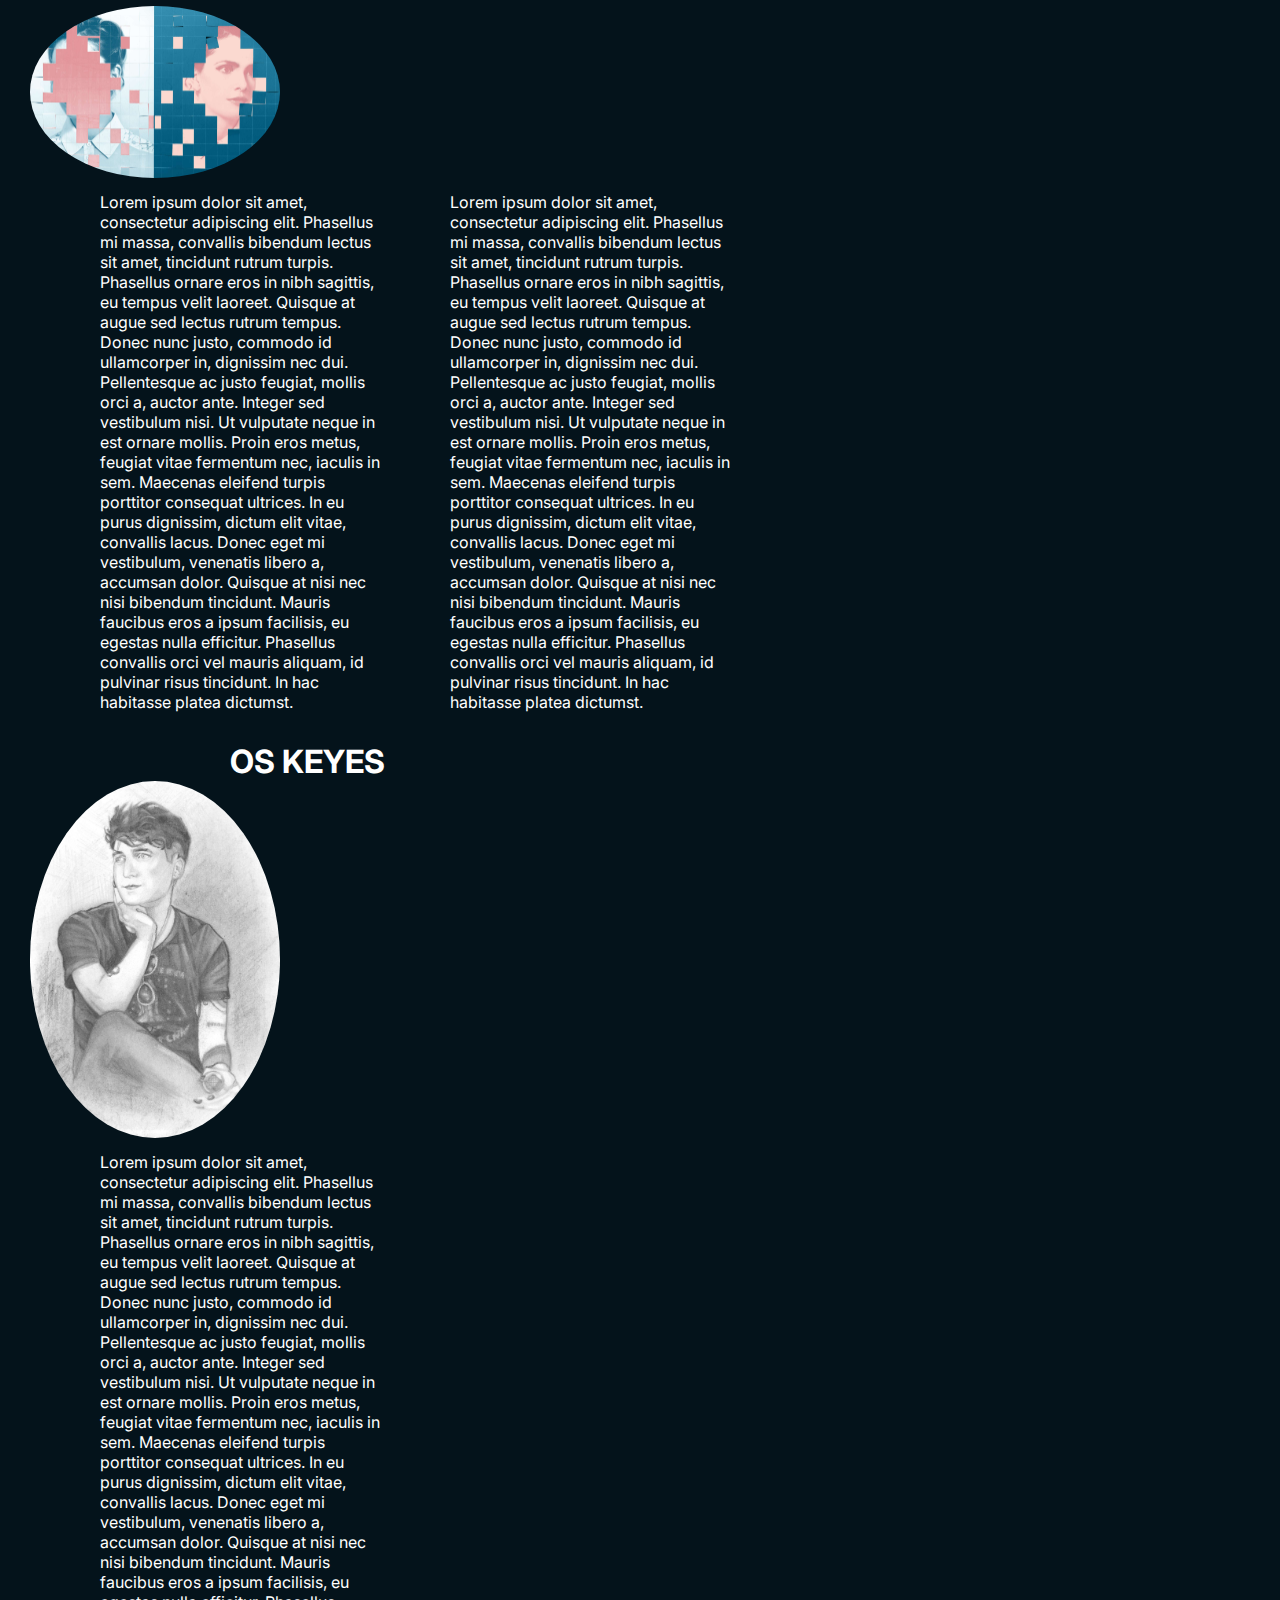
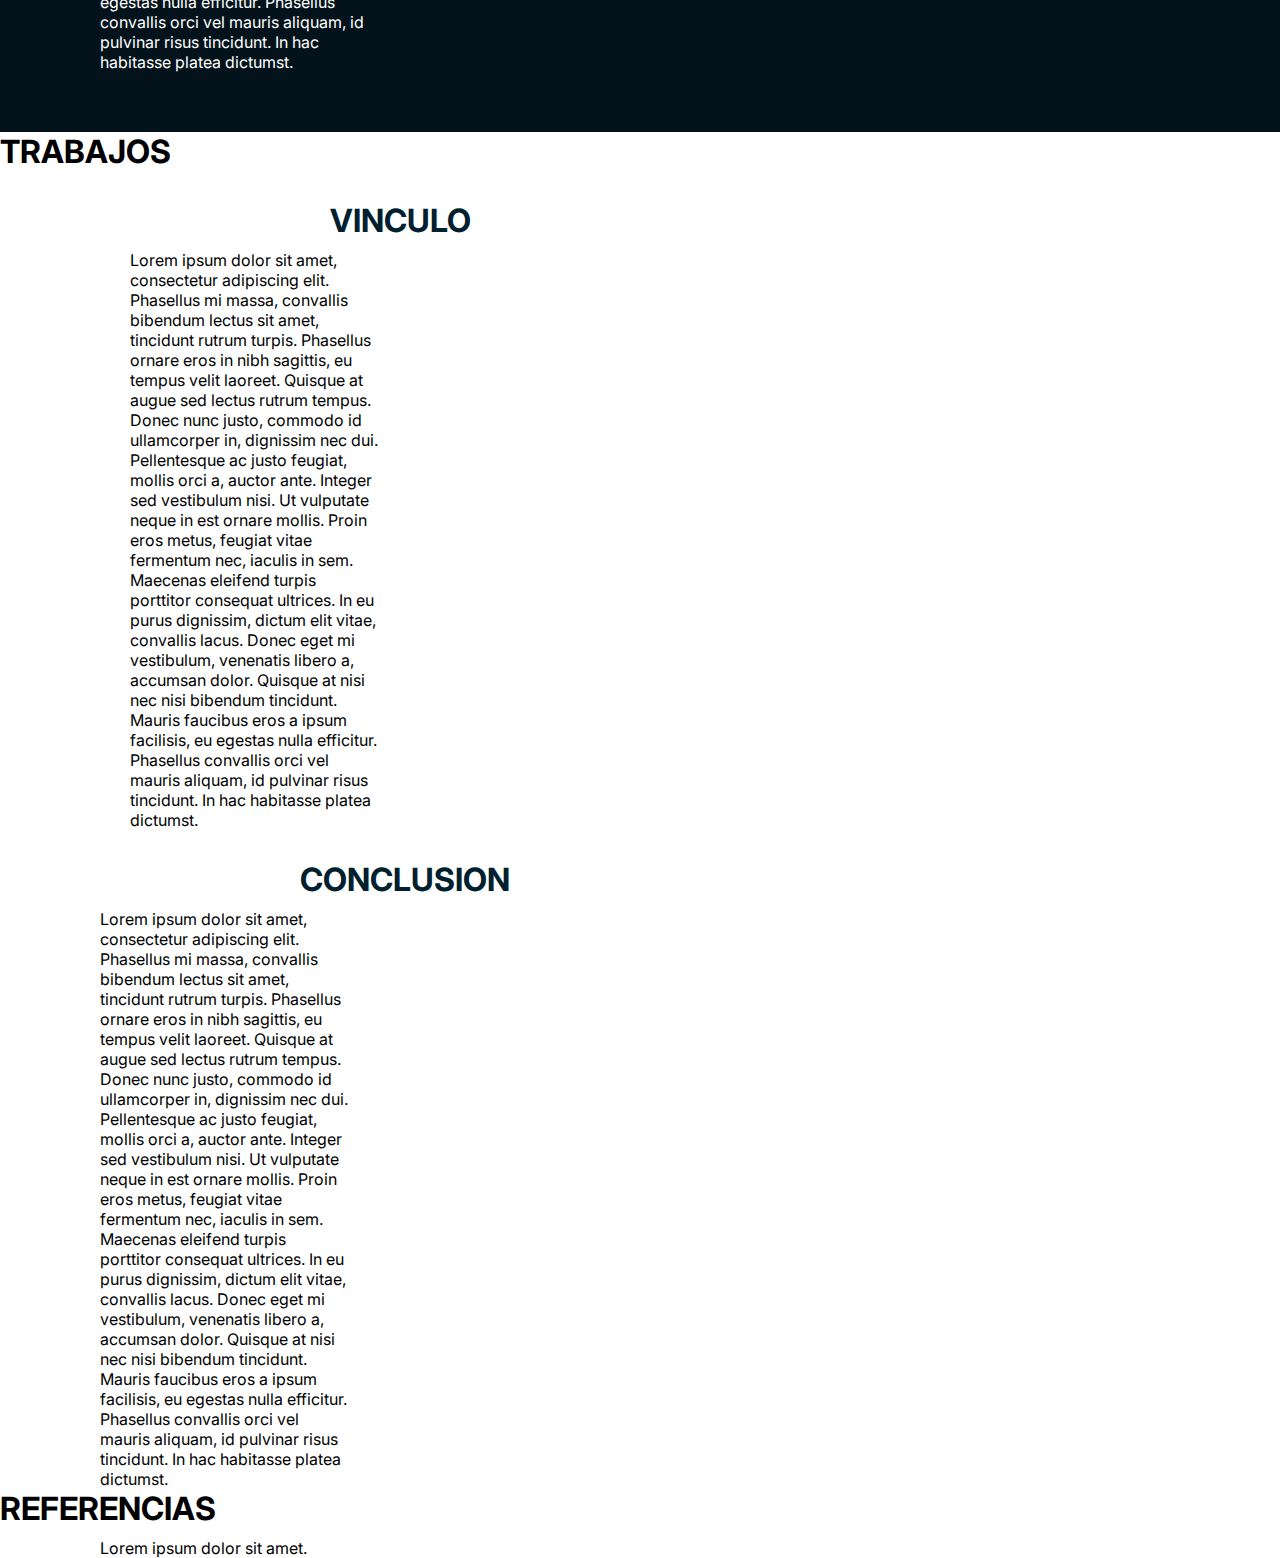
==== commit 85da432d: "fernanda loyola" ====
--- a/index.html
+++ b/index.html
@@ -36,16 +36,17 @@
     but hey, it's pure CSS magic.
     -->
     <ul id="menu">
-      <a href="#"><li>Home</li></a>
-      <a href="#"><li>About</li></a>
-      <a href="#"><li>Info</li></a>
-      <a href="#"><li>Contact</li></a>
-      <a href="https://erikterwan.com/" target="_blank"><li>Show me more</li></a>
+      <a href="#portada1"><li>INICIO</li></a>
+      <a href="#uncannyvalley1"><li>UNCANNY VALLEY</li></a>
+      <a href="#uncannymirror1"><li>UNCANNY Mirror</li></a>
+      <a href="#misgenderingmachines1"><li>MISGENDERING MACHINES</li></a>
+      <a href="#conclusion1"><li>CONCLUSION</li></a>
+      <a href="#referencias1"><li>REFERENCIAS</li></a>
     </ul>
   </div>
 </nav>
 <header>
-<div class="portada">
+<div class="portada" id="portada1">
 	<h1 class="rotate1" id="UNCANNY-MIRROR">UNCANNY MIRROR</h1>
 	<h1 class="rotate2" id="MISGENDERING-MACHINES">MISGENDERING MACHINES</h1>
 </div>
@@ -60,24 +61,22 @@
 
 <div class="cuerpo1"></div>
 
-<div class="uncannyvalley">
+<div class="uncannyvalley" id="uncannyvalley1">
   <h2>UNCANNY VALLEY</h2>
   <p> "Uncanny Valley, o Valle Inquietante es un término utilizado para referirse a la situación en donde una entidad artificial que asemeja en gran medida a un ser humano, lo que genera repulsión para la audiencia. Esta caída en la respuesta anímica es un punto crítico en la teoría de Masahiro Mori en 1970, de la cual se basa el artista detrás de Uncanny Mirror"</p>
 
-    <div class="imguv"></div>
-      <img src="C:\Users\Hogar\Desktop\m02-g2\img/graf.png">
-    </div>  
+
+      <img src="img/graf.png" class="imguv"> 
 </div>
   
 
 <div class="blanco">  
-    <div class="Uncanny1">
+    <div class="Uncanny1" id="uncannymirror1">
       <div class="titulo1">
         <h1>UNCANNY MIRROR</h1>
       </div>
-        <div class="imagen1">
-        <img src="imagenes/">
-        </div>
+        <div class="todouncanny1">
+          <img src="img/uncanny1.jpg" class="imagen1">
         <div class="textos">  
           <div class="texto1">
             Mario Klingemann, artista alemán reconocido por su grandes trabajos con redes neuronales, códigos y algoritmos en sus obras. “Quasimondo” como es popularmente conocido, ha logrado diversos aciertos que lo han llevado a ganar premios y reconocimientos, tales como; “Appropriate Response”.  Él intenta entender y cuestionar el funcionamiento interno de los sistemas. 
@@ -88,14 +87,17 @@
             Lorem ipsum dolor sit amet, consectetur adipiscing elit. Phasellus mi massa, convallis bibendum lectus sit amet, tincidunt rutrum turpis. Phasellus ornare eros in nibh sagittis, eu tempus velit laoreet. Quisque at augue sed lectus rutrum tempus. Donec nunc justo, commodo id ullamcorper in, dignissim nec dui. Pellentesque ac justo feugiat, mollis orci a, auctor ante. Integer sed vestibulum nisi. Ut vulputate neque in est ornare mollis. Proin eros metus, feugiat vitae fermentum nec, iaculis in sem. Maecenas eleifend turpis porttitor consequat ultrices. In eu purus dignissim, dictum elit vitae, convallis lacus. Donec eget mi vestibulum, venenatis libero a, accumsan dolor. Quisque at nisi nec nisi bibendum tincidunt. Mauris faucibus eros a ipsum facilisis, eu egestas nulla efficitur. Phasellus convallis orci vel mauris aliquam, id pulvinar risus tincidunt. In hac habitasse platea dictumst.
           </div>  
         </div>  
-    </div>
+        </div>
+    </div>
+
     <div class="Uncanny2">
       <div class="titulo2">
         <h1>UNCANNY MIRROR</h1>
       </div>
-        <div class="imagen2">
-        <img src="imagenes/">
-        </div>
+      <div class="todouncanny2"></div>
+
+        <img src="img/uncanny.jpg" class="imagen2">
+
         <div class="textos2"> 
           <div class="texto3">
             "Redes generativas antagónicas" o GAN, es un proyecto para entrenar una red neuronal con miles de imágenes de rostros humanos y luego generar nuevos retratos que parecen de personas reales. A partir de datos recopilados, la instalación genera imágenes distorsionadas y abstractas de las personas. Además, cuestiona la naturaleza de la identidad y la autenticidad en la era de la tecnología digital y la inteligencia artificial provocando en nosotros el "efecto de espejo" en la psicología, donde se dice que las personas a menudo proyectan sus propias emociones y pensamientos en los demás.
@@ -103,15 +105,17 @@
           <div class="texto4">
             Lorem ipsum dolor sit amet, consectetur adipiscing elit. Phasellus mi massa, convallis bibendum lectus sit amet, tincidunt rutrum turpis. Phasellus ornare eros in nibh sagittis, eu tempus velit laoreet. Quisque at augue sed lectus rutrum tempus. Donec nunc justo, commodo id ullamcorper in, dignissim nec dui. Pellentesque ac justo feugiat, mollis orci a, auctor ante. Integer sed vestibulum nisi. Ut vulputate neque in est ornare mollis. Proin eros metus, feugiat vitae fermentum nec, iaculis in sem. Maecenas eleifend turpis porttitor consequat ultrices. In eu purus dignissim, dictum elit vitae, convallis lacus. Donec eget mi vestibulum, venenatis libero a, accumsan dolor. Quisque at nisi nec nisi bibendum tincidunt. Mauris faucibus eros a ipsum facilisis, eu egestas nulla efficitur. Phasellus convallis orci vel mauris aliquam, id pulvinar risus tincidunt. In hac habitasse platea dictumst.
           </div>  
-        </div>  
+        </div>
+       </div>
+   
     </div>
     <div class="mario">
       <div class="titulo3">
         <h1>MARIO KLININGEMANN</h1>
       </div>
-        <div class="imagen3">
-          <img src="imagenes/">
-        </div>
+
+          <img src="img/retratomario.webp" class="imagen3">
+
 
         <div class="texto5">
           Mario Klingemann, nacido en 1970, en la ciudad de Laatzen, Alemania. En la época donde la inteligencia artificial no era más que ficción. Este siempre presentó un interés en los computadores y tecnología. Es un programador autodidacta, siempre comunica su interés en conocer cómo las cosas funcionan por dentro. En su obra se observa un análisis del posible futuro del arte y como este va a interactuar de forma activa con el observador. 
@@ -127,16 +131,103 @@
       </div>
     </div>  
 
+  <div class="container">
+
+    <input type="radio" name="slider" class="d-none" id="s1">
+    <input type="radio" name="slider" class="d-none" id="s2">
+    <input type="radio" name="slider" class="d-none" id="s3">
+    <input type="radio" name="slider" class="d-none" id="s4">
+    <input type="radio" name="slider" class="d-none" id="s5">
+
+    <div class="cards">
+      <label for="s1" id="slide1">
+        <div class="card">
+          <div class="image">
+            <img src="img/proyecto5.jpg" alt="">
+            <div class="dots">
+              <div></div>
+            </div>
+          </div>
+          <div class="infos">
+            <span class="name">Hyperdimensional Attractions</span>
+            <span class="lorem">Mario Klingemann "Quasimondo"<br>29 de Agosto, 2020<br>Obras</span>
+          </div>
+        </div>
+      </label>
+
+      <label for="s2" id="slide2">
+        <div class="card">
+          <div class="image">
+            <img src="img/proyecto3.jpg" alt="">
+            <div class="dots">
+              <div class="dot1"></div>
+            </div>
+          </div>
+          <div class="infos">
+            <span class="name">Neural Decay</span>
+            <span class="lorem">Mario Klingemann "Quasimondo"<br>29 de Agosto, 2020<br>Obras</span>
+          </div>
+        </div>
+      </label>
+
+      <label for="s3" id="slide3">
+        <div class="card">
+          <div class="image">
+            <img src="img/proyecto4.jpeg" alt="">
+            <div class="dots">
+              <div class="dot1"></div>
+            </div>
+          </div>
+          <div class="infos">
+            <span class="name">Eutopía</span>
+            <span class="lorem">Mario Klingemann "Quasimondo"<br>29 de Agosto, 2020<br>Obras</span>
+          </div>
+        </div>
+      </label>
+
+      <label for="s4" id="slide4">
+        <div class="card">
+          <div class="image">
+            <img src="img/proyecto6.jpg" alt="">
+            <div class="dots">
+              <div class="dot1"></div>
+            </div>
+          </div>
+          <div class="infos">
+            <span class="name">Circuit Training</span>
+            <span class="lorem">Mario Klingemann "Quasimondo"<br>29 de Agosto, 2020<br>Obras</span>
+          </div>
+        </div>
+      </label>
+
+      <label for="s5" id="slide5">
+        <div class="card">
+          <div class="image">
+            <img src="img/proyecto9.jpg" alt="">
+            <div class="dots">
+              <div class="dot1"></div>
+            </div>
+          </div>
+          <div class="infos">
+            <span class="name">Freeda Beast: See You</span>
+            <span class="lorem">Mario Klingemann "Quasimondo"<br> 29 de Agosto, 2020<br>Obras</span>
+          </div>
+        </div>
+      </label>
+    </div>
+
+  </div>
+
 </div>
 
 <div class="azul">
     <div class="themis1">
-      <div class="titulo5">
+      <div class="titulo5" id="misgenderingmachines1">
         <h1>THE MISGENDERING MACHINES</h1>
       </div>
-        <div class="imagen4">
-        <img src="imagenes/">
-        </div>
+
+        <img src="img/keyes1.jpg" class="imagen4">
+
         <div class="textos3">
           <div class="texto6">
             Lorem ipsum dolor sit amet, consectetur adipiscing elit. Phasellus mi massa, convallis bibendum lectus sit amet, tincidunt rutrum turpis. Phasellus ornare eros in nibh sagittis, eu tempus velit laoreet. Quisque at augue sed lectus rutrum tempus. Donec nunc justo, commodo id ullamcorper in, dignissim nec dui. Pellentesque ac justo feugiat, mollis orci a, auctor ante. Integer sed vestibulum nisi. Ut vulputate neque in est ornare mollis. Proin eros metus, feugiat vitae fermentum nec, iaculis in sem. Maecenas eleifend turpis porttitor consequat ultrices. In eu purus dignissim, dictum elit vitae, convallis lacus. Donec eget mi vestibulum, venenatis libero a, accumsan dolor. Quisque at nisi nec nisi bibendum tincidunt. Mauris faucibus eros a ipsum facilisis, eu egestas nulla efficitur. Phasellus convallis orci vel mauris aliquam, id pulvinar risus tincidunt. In hac habitasse platea dictumst.
@@ -148,9 +239,8 @@
     </div>
     <div class="themis2">
 
-        <div class="imagen5">
-        <img src="imagenes/">
-        </div>
+
+        <img src="img/keyes2.jpg" class="imagen5">
         <div class="textos4">
           <div class="texto8">
             Lorem ipsum dolor sit amet, consectetur adipiscing elit. Phasellus mi massa, convallis bibendum lectus sit amet, tincidunt rutrum turpis. Phasellus ornare eros in nibh sagittis, eu tempus velit laoreet. Quisque at augue sed lectus rutrum tempus. Donec nunc justo, commodo id ullamcorper in, dignissim nec dui. Pellentesque ac justo feugiat, mollis orci a, auctor ante. Integer sed vestibulum nisi. Ut vulputate neque in est ornare mollis. Proin eros metus, feugiat vitae fermentum nec, iaculis in sem. Maecenas eleifend turpis porttitor consequat ultrices. In eu purus dignissim, dictum elit vitae, convallis lacus. Donec eget mi vestibulum, venenatis libero a, accumsan dolor. Quisque at nisi nec nisi bibendum tincidunt. Mauris faucibus eros a ipsum facilisis, eu egestas nulla efficitur. Phasellus convallis orci vel mauris aliquam, id pulvinar risus tincidunt. In hac habitasse platea dictumst.
@@ -164,9 +254,9 @@
         <div class="titulo7">
           <h1>OS KEYES</h1>
         </div>
-          <div class="imagen6">
-            <img src="imagenes/">
-          </div>
+
+            <img src="img/retratokeyes.jpg" class="imagen6">
+
 
           <div class="texto10">
             Lorem ipsum dolor sit amet, consectetur adipiscing elit. Phasellus mi massa, convallis bibendum lectus sit amet, tincidunt rutrum turpis. Phasellus ornare eros in nibh sagittis, eu tempus velit laoreet. Quisque at augue sed lectus rutrum tempus. Donec nunc justo, commodo id ullamcorper in, dignissim nec dui. Pellentesque ac justo feugiat, mollis orci a, auctor ante. Integer sed vestibulum nisi. Ut vulputate neque in est ornare mollis. Proin eros metus, feugiat vitae fermentum nec, iaculis in sem. Maecenas eleifend turpis porttitor consequat ultrices. In eu purus dignissim, dictum elit vitae, convallis lacus. Donec eget mi vestibulum, venenatis libero a, accumsan dolor. Quisque at nisi nec nisi bibendum tincidunt. Mauris faucibus eros a ipsum facilisis, eu egestas nulla efficitur. Phasellus convallis orci vel mauris aliquam, id pulvinar risus tincidunt. In hac habitasse platea dictumst.
@@ -190,11 +280,22 @@
     </div>
 
     <div class="conclusion">
-        <div class="tituloconclusion">
+        <div class="tituloconclusion" id="conclusion1">
           <h1>CONCLUSION</h1>
         </div>
           <div class="texto12">
             Lorem ipsum dolor sit amet, consectetur adipiscing elit. Phasellus mi massa, convallis bibendum lectus sit amet, tincidunt rutrum turpis. Phasellus ornare eros in nibh sagittis, eu tempus velit laoreet. Quisque at augue sed lectus rutrum tempus. Donec nunc justo, commodo id ullamcorper in, dignissim nec dui. Pellentesque ac justo feugiat, mollis orci a, auctor ante. Integer sed vestibulum nisi. Ut vulputate neque in est ornare mollis. Proin eros metus, feugiat vitae fermentum nec, iaculis in sem. Maecenas eleifend turpis porttitor consequat ultrices. In eu purus dignissim, dictum elit vitae, convallis lacus. Donec eget mi vestibulum, venenatis libero a, accumsan dolor. Quisque at nisi nec nisi bibendum tincidunt. Mauris faucibus eros a ipsum facilisis, eu egestas nulla efficitur. Phasellus convallis orci vel mauris aliquam, id pulvinar risus tincidunt. In hac habitasse platea dictumst.
+          </div>
+        </div>
+      </div>
+
+
+<div class="referencias">
+        <div class="tituloreferencias" id="referencias1">
+          <h1>REFERENCIAS</h1>
+        </div>
+          <div class="texto12">
+            Lorem ipsum dolor sit amet.
           </div>
         </div>
       </div>
--- a/style.css
+++ b/style.css
@@ -253,7 +253,7 @@
   color: #D8DEE1;
 }
 .imguv {
-  position: absolute;
+  position: relative;
 margin-left: 300px;
 padding-bottom: 30px;
 }
@@ -263,40 +263,42 @@
   position: relative;
 
 }
-.Uncanny1{
+.todouncanny1{
   margin:30px;
   width: 750px;
+  display: inline-flex;
   
 }
 .textos{
   display: inline-flex;
+  position: absolute;
 }
 .titulo1{
-  padding-left: 900px;
+  padding-left: 1000px;
   color:#001F2F;
 }
 .imagen1{
-  border-radius: 60%;
-  border-color: #001F2F;
-  width: 250px;
-  position:absolute;
+  border-radius:50%;
+  border: 10px #001F2F;
+  width: 300px;
+  postiton:absolute;
+  margin-left: 70px;
+
 }
 .texto1{
-  padding-left:70px;
-  width:350px;
+  margin-left:400px;
+  width:500px;
   padding-top:10px;
 }
 .texto2{
-  padding-left:70px;
-  width:350px;
-  padding-top:10px;
-
+  margin-left:30px;
+  width:500px;
+  padding-top:10px;
 }
 
 .Uncanny2{
   margin:30px;
   width: 750px;
-  
 }
 .textos2{
   display: inline-flex;
@@ -308,41 +310,204 @@
 .imagen2{
   border-radius: 60%;
   border-color: #001F2F;
-  width: 250px;
+  width: 300px;
   position:absolute;
+  margin-left:1100px;
 }
 .texto3{
   padding-left:70px;
-  width:350px;
+  width:500px;
   padding-top:10px;
 }
 .texto4{
   padding-left:70px;
-  width:350px;
-  padding-top:10px;
-
+  width:500px;
+  padding-top:10px;
+
+}
+
+.titulo4{
+  text-align: center;
+  padding-right: 12%;
 }
 
 .mario{
-  margin:30px;
+  margin:90px;
   width: 750px;
+  height: 750px;
   
 }
 
 .titulo3{
-  padding-left: 200px;
+  padding-left: 500px;
   color:#001F2F;
+  width: 500px;
 }
 .imagen3{
   border-radius: 60%;
   border-color: #001F2F;
   width: 250px;
   position:absolute;
-}
+  margin-left: 200px;
+}
+
+.container {
+  padding-left: 50%;
+    width: 100%;
+    height: 100%;
+    max-width: 600px;
+    max-height: 600px;
+    display: flex;
+    transform-style: preserve-3d;
+    justify-content: center;
+    align-items: center;
+    flex-direction: column;
+}
+
+.cards {
+
+    position: relative;
+    height: 500px;
+    width: 430px;
+    margin-bottom: 20px;
+    perspective: 1000px;
+    transform-style: preserve-3d;
+}
+
+.cards label {
+    position: absolute;
+    width: 430px;
+    left: 0;
+    right: 0;
+    margin: auto;
+    cursor: pointer;
+    transition: transform 0.55s ease;
+}
+
+.cards .card{
+
+    position: relative;
+    height: 100%;
+    background-color: #323444;
+    border-radius: 10px;
+    padding: 30px 35px;
+}
+
+.card .image{
+
+    display: flex;
+    justify-content: space-between;
+}
+
+.card .image img{
+
+    border-radius: 5px;
+    box-shadow: 15px 15px 40px rgba(0, 0, 0, 50%);
+    margin-top: 23px;
+    width: 86%;
+    height: 220px;
+    object-fit: cover;
+}
+
+.card .image .dots{
+
+    text-align: center;
+}
+
+.dots div{
+    width: 10px;
+    height: 10px;
+    border-radius: 50%;
+    margin-bottom: 10px;
+}
+
+.card .infos{
+    display: block;
+    text-align: end;
+    padding-top: 60px;
+}
+
+.infos span{
+    display: block;
+}
+
+.infos .name{
+    font-weight: 900;
+    text-transform: uppercase;
+    font-size: 20px;
+    color: var(--current-color1);
+    letter-spacing: 8px;
+    margin-bottom: 20px;
+    transition: all .6s ease;
+}
+
+.infos .lorem{
+    font-size: 15.5px;
+    color: #ECEAED;
+    letter-spacing: 3px;
+}
+
+
+#s1:checked~.cards #slide4,
+#s2:checked~.cards #slide5,
+#s3:checked~.cards #slide1,
+#s4:checked~.cards #slide2,
+#s5:checked~.cards #slide3 {
+    box-shadow: 0 15px 35px 0 rgba(0, 0, 0, 45%);
+    transform: translate3d(-70%, 0, -220px);
+    --current-color1: #ECEAED;
+    --current-color2: #404457;
+}
+
+#s1:checked~.cards #slide5,
+#s2:checked~.cards #slide1,
+#s3:checked~.cards #slide2,
+#s4:checked~.cards #slide3,
+#s5:checked~.cards #slide4 {
+    box-shadow: 0 20px 40px 0 rgba(0, 0, 0, 45%);
+    transform: translate3d(-35%, 0, -120px);
+    --current-color1: #ECEAED;
+    --current-color2: #404457;
+}
+
+#s1:checked~.cards #slide1,
+#s2:checked~.cards #slide2,
+#s3:checked~.cards #slide3,
+#s4:checked~.cards #slide4,
+#s5:checked~.cards #slide5 {
+    box-shadow: 0 25px 50px 0 rgba(0, 0, 0, 50%);
+    transform: translate3d(0, 0, 0);
+    --current-color1: #8195A0;
+    --current-color2: #ECEAED;
+}
+
+#s1:checked~.cards #slide2,
+#s2:checked~.cards #slide3,
+#s3:checked~.cards #slide4,
+#s4:checked~.cards #slide5,
+#s5:checked~.cards #slide1 {
+    box-shadow: 0 20px 40px 0 rgba(0, 0, 0, 45%);
+    transform: translate3d(35%, 0, -120px);
+    --current-color1: #ECEAED;
+    --current-color2: #404457;
+}
+
+#s1:checked~.cards #slide3,
+#s2:checked~.cards #slide4,
+#s3:checked~.cards #slide5,
+#s4:checked~.cards #slide1,
+#s5:checked~.cards #slide2 {
+    box-shadow: 0 15px 35px 0 rgba(0, 0, 0, 45%);
+    transform: translate3d(70%, 0, -220px);
+    --current-color1: #ECEAED;
+    --current-color2: #404457;
+}
+
 .texto5{
-  padding-left:70px;
-  width:350px;
-  padding-top:10px;
+  margin-left:500px;
+  width:900px;
+  padding-top:10px;
+  position: absolute;
 }
 
 .titulo4{
@@ -366,7 +531,7 @@
   border-radius: 60%;
   border-color: #001F2F;
   width: 250px;
-  position:absolute;
+  position:relative;
 }
 .texto6{
   padding-left:70px;
@@ -395,7 +560,7 @@
   border-radius: 60%;
   border-color: #001F2F;
   width: 250px;
-  position:absolute;
+  position:relative;
 }
 .texto8{
   padding-left:70px;
@@ -424,7 +589,7 @@
   border-radius: 60%;
   border-color: #001F2F;
   width: 250px;
-  position:absolute;
+  position:relative;
 }
 .texto10{
   padding-left:70px;
